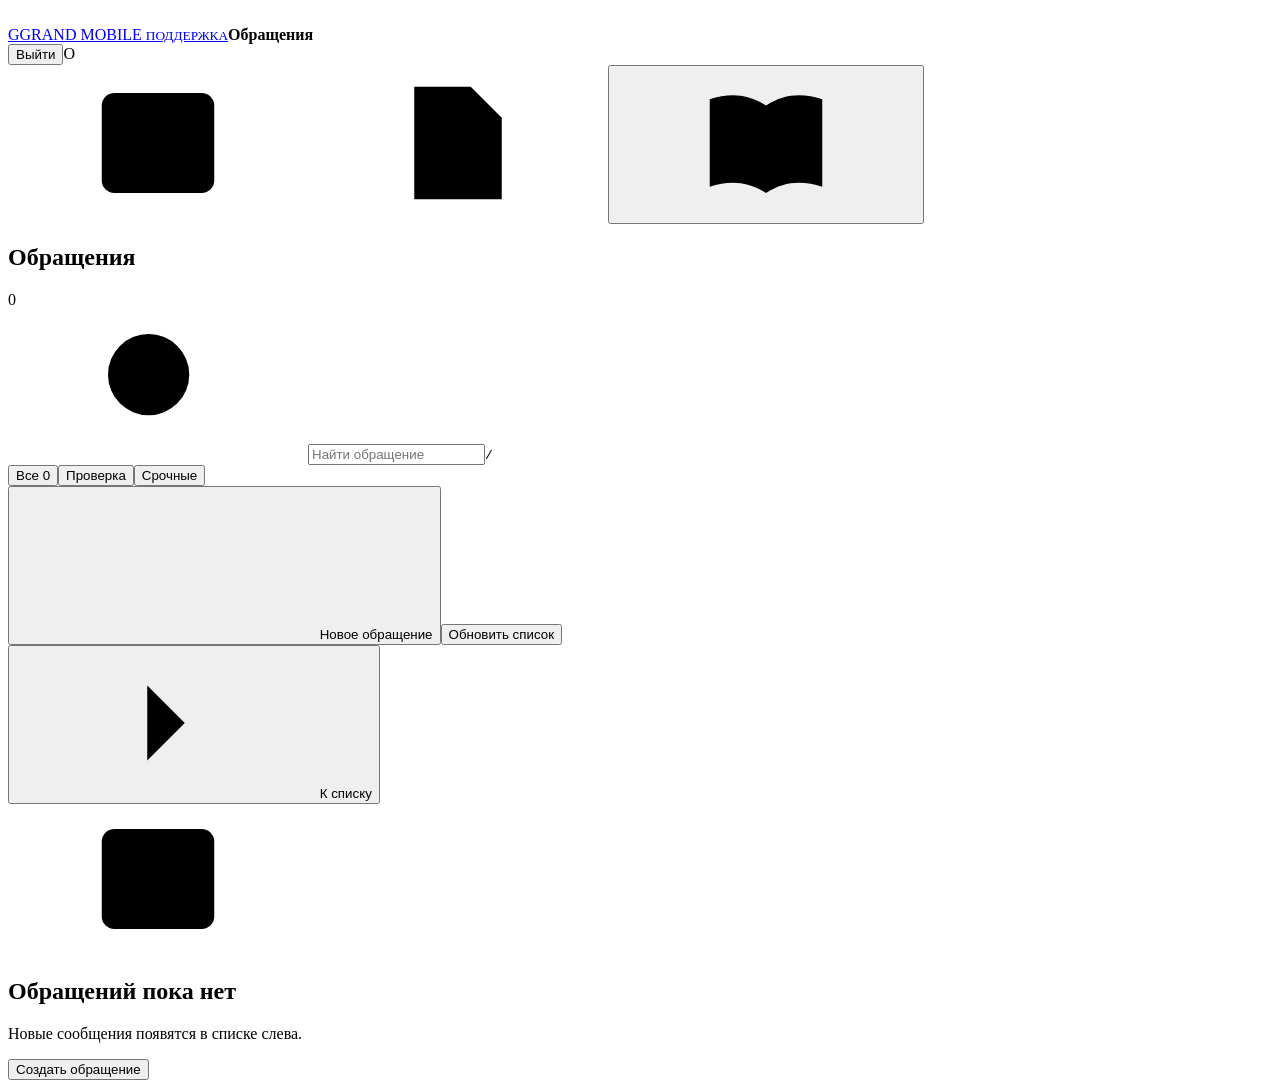
==== app/ui/admin.html @ 8ddf9dd8 "feat(ui): send button from the regulation (verify, mark resolved, audit), tests for the three bonus " ====
<!doctype html><html lang="ru"><head><meta charset="utf-8"><meta name="viewport" content="width=device-width,initial-scale=1"><meta name="theme-color" content="#f7f8fa"><title>Grand Mobile — Обращения</title><link rel="stylesheet" href="/ui/style.css"><script src="/ui/app.js" defer></script></head><body>
<svg width="0" height="0" class="svg-defs" aria-hidden="true" focusable="false" xmlns="http://www.w3.org/2000/svg">
<symbol id="i-inbox" viewBox="0 0 24 24"><rect x="3" y="4" width="18" height="16" rx="2"/><path d="M3 13h5l2 3h4l2-3h5"/></symbol>
<symbol id="i-file" viewBox="0 0 24 24"><path d="M7 3h7l5 5v13H5V3z"/><path d="M14 3v5h5M8 13h8M8 17h6"/></symbol>
<symbol id="i-book" viewBox="0 0 24 24"><path d="M12 6C9 4 6 4 3 5v14c3-1 6-1 9 1 3-2 6-2 9-1V5c-3-1-6-1-9 1zM12 6v14"/></symbol>
<symbol id="i-chart" viewBox="0 0 24 24"><path d="M4 20V4M4 20h16M8 16v-4M13 16V8M18 16V5"/></symbol>
<symbol id="i-settings" viewBox="0 0 24 24"><path d="M12 3v2m0 14v2m9-9h-2M5 12H3m15.4-6.4-1.4 1.4M7 17l-1.4 1.4m12.8 0L17 17M7 7 5.6 5.6"/><circle cx="12" cy="12" r="5"/></symbol>
<symbol id="i-search" viewBox="0 0 24 24"><circle cx="10.5" cy="10.5" r="6.5"/><path d="m16 16 5 5"/></symbol>
<symbol id="i-plus" viewBox="0 0 24 24"><path d="M12 5v14M5 12h14"/></symbol>
<symbol id="i-chevron" viewBox="0 0 24 24"><path d="m9 6 6 6-6 6"/></symbol>
<symbol id="i-send-mark" viewBox="0 0 24 24"><path d="m21 3-8.5 18-2.4-7.1L3 11.5 21 3Zm0 0L10.1 13.9"/></symbol>
<symbol id="i-check" viewBox="0 0 24 24"><path d="m5 12 5 5L20 7"/></symbol>
<symbol id="i-copy" viewBox="0 0 24 24"><rect x="8" y="8" width="12" height="12" rx="2"/><path d="M16 8V4H4v12h4"/></symbol>
<symbol id="i-flag" viewBox="0 0 24 24"><path d="M5 21V4m0 0c4-3 7 3 12 0v12c-5 3-8-3-12 0"/></symbol>
<symbol id="i-upload" viewBox="0 0 24 24"><path d="M12 16V3m-5 5 5-5 5 5M4 17v4h16v-4"/></symbol>
<symbol id="i-clock" viewBox="0 0 24 24"><circle cx="12" cy="12" r="9"/><path d="M12 7v5l4 2"/></symbol>
<symbol id="i-alert" viewBox="0 0 24 24"><path d="m12 3 10 18H2L12 3zM12 9v5M12 18h.01"/></symbol>
<symbol id="i-shield" viewBox="0 0 24 24"><path d="m12 2 8 4v6c0 5-4 8-8 10-4-2-8-5-8-10V6z"/><path d="m8 12 3 3 5-6"/></symbol>
<symbol id="i-close" viewBox="0 0 24 24"><path d="M5 5 19 19M19 5 5 19"/></symbol>
<symbol id="i-bars" viewBox="0 0 24 24"><path d="M4 6h16M4 12h16M4 18h16"/></symbol>
<symbol id="i-link" viewBox="0 0 24 24"><path d="M10 14a5 5 0 0 0 7 .5l3-3a5 5 0 0 0-7-7l-2 2M14 10a5 5 0 0 0-7-.5l-3 3a5 5 0 0 0 7 7l2-2"/></symbol>
</svg>
<header class="topbar"><a href="/admin" class="wordmark"><span class="brand-g">G</span><span class="brand-copy">GRAND MOBILE <small>ПОДДЕРЖКА</small></span></a><span class="top-divider"></span><strong class="top-section">Обращения</strong><div class="top-actions"><button id="logout" class="logout-action" type="button">Выйти</button><span class="top-avatar" aria-label="Оператор">О</span></div></header>
<div class="app-layout">
<nav class="rail" aria-label="Навигация"><a class="rail-item active" href="/admin" title="Обращения" aria-label="Обращения"><svg><use href="#i-inbox"/></svg></a><a class="rail-item" href="/" aria-label="Страница игрока" title="Страница игрока"><svg><use href="#i-file"/></svg></a><span class="rail-spacer"></span><button class="rail-item" id="rail-help" type="button" title="Справка" aria-label="Справка"><svg><use href="#i-book"/></svg></button></nav>
<aside class="queue-pane" aria-label="Очередь обращений"><div class="queue-header"><div class="queue-title-row"><h1>Обращения</h1><span class="count" id="count">0</span></div></div><div class="queue-controls"><label class="searchbox"><svg><use href="#i-search"/></svg><input id="search" type="search" placeholder="Найти обращение" aria-label="Найти обращение" autocomplete="off"><kbd>/</kbd></label><div class="filter-tabs" role="group" aria-label="Фильтры"><button class="filter active" data-filter="all" type="button">Все <span id="all-count">0</span></button><button class="filter" data-filter="human" type="button">Проверка</button><button class="filter" data-filter="p0" type="button">Срочные</button></div></div><div class="ticket-list" id="queue" aria-live="polite"></div><button id="load-more" class="load-more" type="button" hidden>Показать ещё</button><div class="queue-footer"><button id="open-new" class="btn btn-primary btn-full" type="button"><svg><use href="#i-plus"/></svg> Новое обращение</button><button id="refresh" class="text-link" type="button">Обновить список</button><button id="load-demo" class="text-link" type="button" hidden>Демо</button></div></aside>
<main class="case-pane" id="case-pane"><button class="mobile-back" id="mobile-back" type="button"><svg><use href="#i-chevron"/></svg> К списку</button><section id="empty" class="empty-state"><span class="empty-icon"><svg><use href="#i-inbox"/></svg></span><h2>Обращений пока нет</h2><p>Новые сообщения появятся в списке слева.</p><button id="empty-demo" type="button" class="btn btn-outline">Создать обращение</button></section>
<article id="ticket" hidden><div class="case-header"><div><div class="breadcrumb">Обращение <span id="ticket-id">—</span></div><h2 id="case-title">Обращение игрока</h2><p class="case-subtitle" id="case-subtitle"></p></div><span id="priority" class="priority-badge">P2</span></div>
<div class="case-tabs" role="tablist" aria-label="Разделы обращения"><button id="tab-summary" class="case-tab active" data-tab="summary" role="tab" aria-selected="true" type="button">Обращение</button><button id="tab-reply" class="case-tab" data-tab="reply" role="tab" aria-selected="false" type="button">Ответ и статус</button><button id="tab-details" class="case-tab" data-tab="details" role="tab" aria-selected="false" type="button">Материалы <span id="attachment-tab-count"></span></button><button id="tab-history" class="case-tab" data-tab="history" role="tab" aria-selected="false" type="button">История</button></div>
<div id="panel-summary" class="tab-panel" role="tabpanel" aria-labelledby="tab-summary"><div class="metadata-strip"><div><span>Категория</span><strong id="category">—</strong></div><div><span>Сервер</span><strong id="meta-server">—</strong></div><div><span>Язык</span><strong id="meta-lang">—</strong></div><div><span>Вложения</span><strong id="meta-attachments">—</strong></div></div><section class="content-section"><div class="section-heading"><h3>Сообщение игрока</h3></div><div id="original" class="original-text"></div><div id="reported-line" class="reported-line" hidden></div></section><section class="content-section" id="facts-section"><div class="section-heading"><h3>Выделенные факты</h3><span class="section-hint" id="claims-count"></span></div><ul id="claims" class="fact-list"></ul></section><div class="next-actions"><button class="btn btn-primary" id="to-reply" type="button">Подготовить ответ <svg><use href="#i-chevron"/></svg></button><button class="btn btn-outline" id="to-details" type="button">Материалы</button></div></div>
<div id="panel-details" class="tab-panel" role="tabpanel" aria-labelledby="tab-details" hidden><section class="content-section"><div class="section-heading"><h3>Связанные правила</h3></div><div id="citations" class="citation-list"></div></section><section id="attachment-section" class="content-section" hidden><div class="section-heading"><h3>Вложения</h3></div><div id="attachment-list" class="attachment-list"></div></section><section class="content-section compact" id="reasons-section"><div class="section-heading"><h3>Основания классификации</h3></div><ul id="reasons" class="reasons-list"></ul></section></div>
<section id="panel-reply" class="tab-panel" role="tabpanel" aria-labelledby="tab-reply" hidden><div id="decision-empty" class="decision-blank">Выберите обращение.</div><div id="decision-content" hidden><div class="reply-intro"><div class="review-state"><span class="state-icon"><svg><use href="#i-shield"/></svg></span><div><strong id="human-state">—</strong><small id="human-details"></small></div></div><div class="reply-context"><span id="decision-category"></span><span id="decision-priority"></span></div></div><div class="reply-layout"><div class="reply-editor"><div class="draft-header"><label for="draft">Черновик ответа</label><button type="button" class="text-link" id="restore">Восстановить исходный</button></div><textarea id="draft" rows="12" placeholder="Текст ответа"></textarea><div class="draft-foot"><span id="draft-state">Нужна проверка</span><span id="draft-length">0 символов</span></div><div class="decision-buttons"><button id="check" class="btn btn-primary" type="button"><svg><use href="#i-check"/></svg> Проверить ответ</button><button id="send" class="btn btn-primary" type="button"><svg><use href="#i-send-mark"/></svg> Отправить</button><button id="copy" class="btn btn-outline" type="button" disabled><svg><use href="#i-copy"/></svg> Скопировать</button><button id="save" class="btn btn-outline" type="button">Сохранить</button></div></div><div class="status-card"><h3>Статус обращения</h3><div class="status-workflow"><label for="ticket-status">Статус</label><select id="ticket-status"><option value="new">Новое</option><option value="in_review">В работе</option><option value="needs_info">Нужны сведения</option><option value="escalated">На проверке</option><option value="resolved">Решено</option><option value="closed">Закрыто</option></select><label for="status-note">Комментарий <span class="muted">(необязательно)</span></label><input id="status-note" maxlength="1000" placeholder="Комментарий оператору"><button id="apply-status" type="button" class="btn btn-outline btn-full">Сохранить статус</button><button id="escalate" class="btn btn-subtle btn-full" type="button"><svg><use href="#i-flag"/></svg> Передать на проверку</button></div></div></div></div></section>
<div id="panel-history" class="tab-panel" role="tabpanel" aria-labelledby="tab-history" hidden><h3>История действий</h3><details id="audit-details" class="audit-details" open><summary>События</summary><div id="audit-events" class="audit-events">Нет записей</div></details></div>
</article></main></div>
<div id="toast-region" class="toast-region" role="region" aria-label="Уведомления" aria-live="polite"></div>
<div id="dialog-backdrop" class="dialog-backdrop" hidden><section class="ticket-dialog" role="dialog" aria-modal="true" aria-labelledby="dialog-heading"><div class="dialog-heading"><h2 id="dialog-heading">Новое обращение</h2><button id="close-new" type="button" class="icon-btn" aria-label="Закрыть"><svg><use href="#i-close"/></svg></button></div><form id="ticket-form"><div class="fields"><label>Тип обращения<select id="kind"><option value="report">Вопрос или помощь</option><option value="complaint">Жалоба</option></select></label><label>Сервер<input id="region" maxlength="100" placeholder="Например, 01"></label><label>Игрок, на которого жалуются<input id="nickname" maxlength="100" placeholder="Если применимо"></label><label class="field-wide">Пункты правил (если указаны)<input id="rule-refs" maxlength="200" placeholder="Например, 2.1"></label></div><label>Текст обращения<textarea id="message" required maxlength="20000" rows="5" placeholder="Вставьте сообщение игрока"></textarea></label><div class="dialog-actions"><button id="cancel-new" type="button" class="btn btn-outline">Отмена</button><button id="analyze" type="submit" class="btn btn-primary">Создать обращение</button></div></form></section></div>
</body></html>
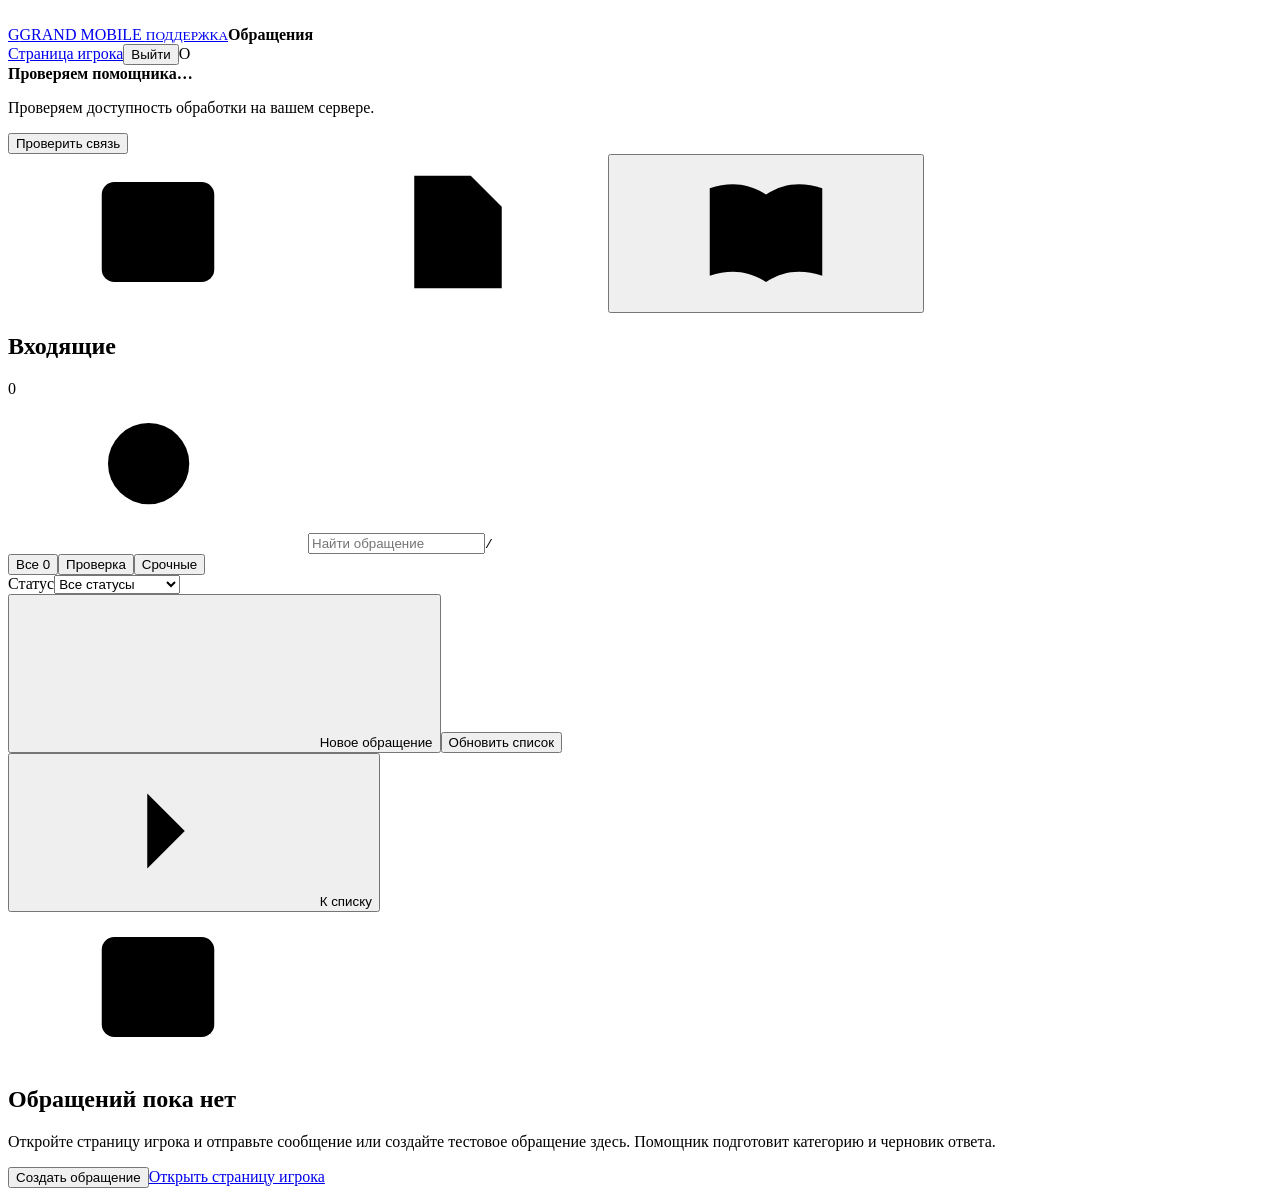
==== commit c07b4d11: "feat: redesign support workspace and clarify assistant workflow" ====
--- a/app/ui/admin.html
+++ b/app/ui/admin.html
@@ -1,4 +1,4 @@
-<!doctype html><html lang="ru"><head><meta charset="utf-8"><meta name="viewport" content="width=device-width,initial-scale=1"><meta name="theme-color" content="#f7f8fa"><title>Grand Mobile — Обращения</title><link rel="stylesheet" href="/ui/style.css"><script src="/ui/app.js" defer></script></head><body>
+<!doctype html><html lang="ru"><head><meta charset="utf-8"><meta name="viewport" content="width=device-width,initial-scale=1"><meta name="theme-color" content="#f7f8fa"><title>Grand Mobile — Обращения</title><link rel="stylesheet" href="/ui/style.css"><script src="/ui/app.js" defer></script><link rel="stylesheet" href="/ui/workspace.css"><script src="/ui/service-status.js" defer></script></head><body>
 <svg width="0" height="0" class="svg-defs" aria-hidden="true" focusable="false" xmlns="http://www.w3.org/2000/svg">
 <symbol id="i-inbox" viewBox="0 0 24 24"><rect x="3" y="4" width="18" height="16" rx="2"/><path d="M3 13h5l2 3h4l2-3h5"/></symbol>
 <symbol id="i-file" viewBox="0 0 24 24"><path d="M7 3h7l5 5v13H5V3z"/><path d="M14 3v5h5M8 13h8M8 17h6"/></symbol>
@@ -20,18 +20,18 @@
 <symbol id="i-bars" viewBox="0 0 24 24"><path d="M4 6h16M4 12h16M4 18h16"/></symbol>
 <symbol id="i-link" viewBox="0 0 24 24"><path d="M10 14a5 5 0 0 0 7 .5l3-3a5 5 0 0 0-7-7l-2 2M14 10a5 5 0 0 0-7-.5l-3 3a5 5 0 0 0 7 7l2-2"/></symbol>
 </svg>
-<header class="topbar"><a href="/admin" class="wordmark"><span class="brand-g">G</span><span class="brand-copy">GRAND MOBILE <small>ПОДДЕРЖКА</small></span></a><span class="top-divider"></span><strong class="top-section">Обращения</strong><div class="top-actions"><button id="logout" class="logout-action" type="button">Выйти</button><span class="top-avatar" aria-label="Оператор">О</span></div></header>
-<div class="app-layout">
+<header class="topbar"><a href="/admin" class="wordmark"><span class="brand-g">G</span><span class="brand-copy">GRAND MOBILE <small>ПОДДЕРЖКА</small></span></a><span class="top-divider"></span><strong class="top-section">Обращения</strong><div class="top-actions"><a class="role-switch" href="/">Страница игрока</a><button id="logout" class="logout-action" type="button">Выйти</button><span class="top-avatar" aria-label="Оператор">О</span></div></header>
+<section id="assistant-status" class="assistant-status" data-state="loading" aria-live="polite"><span class="status-dot" aria-hidden="true"></span><div><strong id="assistant-status-title">Проверяем помощника…</strong><p id="assistant-status-detail">Проверяем доступность обработки на вашем сервере.</p></div><button id="assistant-status-refresh" type="button">Проверить связь</button></section><div class="app-layout">
 <nav class="rail" aria-label="Навигация"><a class="rail-item active" href="/admin" title="Обращения" aria-label="Обращения"><svg><use href="#i-inbox"/></svg></a><a class="rail-item" href="/" aria-label="Страница игрока" title="Страница игрока"><svg><use href="#i-file"/></svg></a><span class="rail-spacer"></span><button class="rail-item" id="rail-help" type="button" title="Справка" aria-label="Справка"><svg><use href="#i-book"/></svg></button></nav>
-<aside class="queue-pane" aria-label="Очередь обращений"><div class="queue-header"><div class="queue-title-row"><h1>Обращения</h1><span class="count" id="count">0</span></div></div><div class="queue-controls"><label class="searchbox"><svg><use href="#i-search"/></svg><input id="search" type="search" placeholder="Найти обращение" aria-label="Найти обращение" autocomplete="off"><kbd>/</kbd></label><div class="filter-tabs" role="group" aria-label="Фильтры"><button class="filter active" data-filter="all" type="button">Все <span id="all-count">0</span></button><button class="filter" data-filter="human" type="button">Проверка</button><button class="filter" data-filter="p0" type="button">Срочные</button></div></div><div class="ticket-list" id="queue" aria-live="polite"></div><button id="load-more" class="load-more" type="button" hidden>Показать ещё</button><div class="queue-footer"><button id="open-new" class="btn btn-primary btn-full" type="button"><svg><use href="#i-plus"/></svg> Новое обращение</button><button id="refresh" class="text-link" type="button">Обновить список</button><button id="load-demo" class="text-link" type="button" hidden>Демо</button></div></aside>
-<main class="case-pane" id="case-pane"><button class="mobile-back" id="mobile-back" type="button"><svg><use href="#i-chevron"/></svg> К списку</button><section id="empty" class="empty-state"><span class="empty-icon"><svg><use href="#i-inbox"/></svg></span><h2>Обращений пока нет</h2><p>Новые сообщения появятся в списке слева.</p><button id="empty-demo" type="button" class="btn btn-outline">Создать обращение</button></section>
+<aside class="queue-pane" aria-label="Очередь обращений"><div class="queue-header"><div class="queue-title-row"><h1>Входящие</h1><span class="count" id="count">0</span></div></div><div class="queue-controls"><label class="searchbox"><svg><use href="#i-search"/></svg><input id="search" type="search" placeholder="Найти обращение" aria-label="Найти обращение" autocomplete="off"><kbd>/</kbd></label><div class="filter-tabs" role="group" aria-label="Фильтры"><button class="filter active" data-filter="all" type="button">Все <span id="all-count">0</span></button><button class="filter" data-filter="human" type="button">Проверка</button><button class="filter" data-filter="p0" type="button">Срочные</button></div></div><label class="queue-status-label">Статус<select id="queue-status"><option value="">Все статусы</option><option value="new">Новые</option><option value="in_review">В работе</option><option value="needs_info">Нужны сведения</option><option value="escalated">На проверке</option><option value="resolved">Решённые</option><option value="closed">Закрытые</option></select></label><div class="ticket-list" id="queue" aria-live="polite"></div><button id="load-more" class="load-more" type="button" hidden>Показать ещё</button><div class="queue-footer"><button id="open-new" class="btn btn-primary btn-full" type="button"><svg><use href="#i-plus"/></svg> Новое обращение</button><button id="refresh" class="text-link" type="button">Обновить список</button><button id="load-demo" class="text-link" type="button" hidden>Демо</button></div></aside>
+<main class="case-pane" id="case-pane"><button class="mobile-back" id="mobile-back" type="button"><svg><use href="#i-chevron"/></svg> К списку</button><section id="empty" class="empty-state"><span class="empty-icon"><svg><use href="#i-inbox"/></svg></span><h2>Обращений пока нет</h2><p>Откройте страницу игрока и отправьте сообщение или создайте тестовое обращение здесь. Помощник подготовит категорию и черновик ответа.</p><button id="empty-demo" type="button" class="btn btn-outline">Создать обращение</button><a class="text-link" href="/">Открыть страницу игрока</a></section>
 <article id="ticket" hidden><div class="case-header"><div><div class="breadcrumb">Обращение <span id="ticket-id">—</span></div><h2 id="case-title">Обращение игрока</h2><p class="case-subtitle" id="case-subtitle"></p></div><span id="priority" class="priority-badge">P2</span></div>
-<div class="case-tabs" role="tablist" aria-label="Разделы обращения"><button id="tab-summary" class="case-tab active" data-tab="summary" role="tab" aria-selected="true" type="button">Обращение</button><button id="tab-reply" class="case-tab" data-tab="reply" role="tab" aria-selected="false" type="button">Ответ и статус</button><button id="tab-details" class="case-tab" data-tab="details" role="tab" aria-selected="false" type="button">Материалы <span id="attachment-tab-count"></span></button><button id="tab-history" class="case-tab" data-tab="history" role="tab" aria-selected="false" type="button">История</button></div>
-<div id="panel-summary" class="tab-panel" role="tabpanel" aria-labelledby="tab-summary"><div class="metadata-strip"><div><span>Категория</span><strong id="category">—</strong></div><div><span>Сервер</span><strong id="meta-server">—</strong></div><div><span>Язык</span><strong id="meta-lang">—</strong></div><div><span>Вложения</span><strong id="meta-attachments">—</strong></div></div><section class="content-section"><div class="section-heading"><h3>Сообщение игрока</h3></div><div id="original" class="original-text"></div><div id="reported-line" class="reported-line" hidden></div></section><section class="content-section" id="facts-section"><div class="section-heading"><h3>Выделенные факты</h3><span class="section-hint" id="claims-count"></span></div><ul id="claims" class="fact-list"></ul></section><div class="next-actions"><button class="btn btn-primary" id="to-reply" type="button">Подготовить ответ <svg><use href="#i-chevron"/></svg></button><button class="btn btn-outline" id="to-details" type="button">Материалы</button></div></div>
-<div id="panel-details" class="tab-panel" role="tabpanel" aria-labelledby="tab-details" hidden><section class="content-section"><div class="section-heading"><h3>Связанные правила</h3></div><div id="citations" class="citation-list"></div></section><section id="attachment-section" class="content-section" hidden><div class="section-heading"><h3>Вложения</h3></div><div id="attachment-list" class="attachment-list"></div></section><section class="content-section compact" id="reasons-section"><div class="section-heading"><h3>Основания классификации</h3></div><ul id="reasons" class="reasons-list"></ul></section></div>
-<section id="panel-reply" class="tab-panel" role="tabpanel" aria-labelledby="tab-reply" hidden><div id="decision-empty" class="decision-blank">Выберите обращение.</div><div id="decision-content" hidden><div class="reply-intro"><div class="review-state"><span class="state-icon"><svg><use href="#i-shield"/></svg></span><div><strong id="human-state">—</strong><small id="human-details"></small></div></div><div class="reply-context"><span id="decision-category"></span><span id="decision-priority"></span></div></div><div class="reply-layout"><div class="reply-editor"><div class="draft-header"><label for="draft">Черновик ответа</label><button type="button" class="text-link" id="restore">Восстановить исходный</button></div><textarea id="draft" rows="12" placeholder="Текст ответа"></textarea><div class="draft-foot"><span id="draft-state">Нужна проверка</span><span id="draft-length">0 символов</span></div><div class="decision-buttons"><button id="check" class="btn btn-primary" type="button"><svg><use href="#i-check"/></svg> Проверить ответ</button><button id="send" class="btn btn-primary" type="button"><svg><use href="#i-send-mark"/></svg> Отправить</button><button id="copy" class="btn btn-outline" type="button" disabled><svg><use href="#i-copy"/></svg> Скопировать</button><button id="save" class="btn btn-outline" type="button">Сохранить</button></div></div><div class="status-card"><h3>Статус обращения</h3><div class="status-workflow"><label for="ticket-status">Статус</label><select id="ticket-status"><option value="new">Новое</option><option value="in_review">В работе</option><option value="needs_info">Нужны сведения</option><option value="escalated">На проверке</option><option value="resolved">Решено</option><option value="closed">Закрыто</option></select><label for="status-note">Комментарий <span class="muted">(необязательно)</span></label><input id="status-note" maxlength="1000" placeholder="Комментарий оператору"><button id="apply-status" type="button" class="btn btn-outline btn-full">Сохранить статус</button><button id="escalate" class="btn btn-subtle btn-full" type="button"><svg><use href="#i-flag"/></svg> Передать на проверку</button></div></div></div></div></section>
+<div id="analysis-summary" class="analysis-summary" aria-live="polite"></div><div class="case-tabs" role="tablist" aria-label="Разделы обращения"><button id="tab-summary" class="case-tab active" data-tab="summary" role="tab" aria-selected="true" type="button">Обращение</button><button id="tab-reply" class="case-tab" data-tab="reply" role="tab" aria-selected="false" type="button">Ответ и решение</button><button id="tab-details" class="case-tab" data-tab="details" role="tab" aria-selected="false" type="button">Материалы <span id="attachment-tab-count"></span></button><button id="tab-history" class="case-tab" data-tab="history" role="tab" aria-selected="false" type="button">История</button></div>
+<div class="case-workspace"><div id="panel-summary" class="tab-panel" role="tabpanel" aria-labelledby="tab-summary"><div class="metadata-strip"><div><span>Категория</span><strong id="category">—</strong></div><div><span>Сервер</span><strong id="meta-server">—</strong></div><div><span>Язык</span><strong id="meta-lang">—</strong></div><div><span>Вложения</span><strong id="meta-attachments">—</strong></div></div><section class="content-section"><div class="section-heading"><h3>Сообщение игрока</h3></div><div id="original" class="original-text"></div><div id="reported-line" class="reported-line" hidden></div></section><section class="content-section" id="facts-section"><div class="section-heading"><h3>Что сообщил игрок</h3><span class="section-hint" id="claims-count"></span></div><ul id="claims" class="fact-list"></ul></section><div class="next-actions"><button class="btn btn-primary" id="to-reply" type="button">Подготовить ответ <svg><use href="#i-chevron"/></svg></button><button class="btn btn-outline" id="to-details" type="button">Материалы</button></div></div>
+<section id="panel-reply" class="tab-panel" role="tabpanel" aria-labelledby="tab-reply" hidden><div id="decision-empty" class="decision-blank">Выберите обращение.</div><div id="decision-content" hidden><div class="reply-intro"><div class="review-state"><span class="state-icon"><svg><use href="#i-shield"/></svg></span><div><strong id="human-state">—</strong><small id="human-details"></small></div></div><div class="reply-context"><span id="decision-category"></span><span id="decision-priority"></span></div></div><div class="reply-layout"><div class="reply-editor"><div class="draft-header"><label for="draft">Черновик ответа</label><button type="button" class="text-link" id="restore">Восстановить исходный</button></div><p class="delivery-note">Помощник подготовил шаблон. Правки можно сохранить для ручного разбора; автоматическая проверка допускает утверждённый текст.</p><textarea id="draft" rows="12" placeholder="Текст ответа"></textarea><div class="draft-foot"><span id="draft-state">Нужна проверка</span><span id="draft-length">0 символов</span></div><p class="delivery-note">Ответ не отправляется в игру автоматически. Проверьте и скопируйте его, затем отправьте игроку в рабочем канале.</p><div class="decision-buttons"><button id="check" class="btn btn-primary" type="button"><svg><use href="#i-check"/></svg> Проверить ответ</button><button id="send" class="btn btn-primary" type="button"><svg><use href="#i-send-mark"/></svg> Отправить вручную</button><button id="copy" class="btn btn-outline" type="button" disabled><svg><use href="#i-copy"/></svg> Скопировать</button><button id="save" class="btn btn-outline" type="button">Сохранить правку</button></div></div><div class="status-card"><h3>Статус обращения</h3><div class="status-workflow"><label for="ticket-status">Статус</label><select id="ticket-status"><option value="new">Новое</option><option value="in_review">В работе</option><option value="needs_info">Нужны сведения</option><option value="escalated">На проверке</option><option value="resolved">Решено</option><option value="closed">Закрыто</option></select><label for="status-note">Комментарий <span class="muted">(необязательно)</span></label><input id="status-note" maxlength="1000" placeholder="Комментарий оператору"><button id="apply-status" type="button" class="btn btn-outline btn-full">Сохранить статус</button><button id="escalate" class="btn btn-subtle btn-full" type="button"><svg><use href="#i-flag"/></svg> Передать на проверку</button></div></div></div></div></section>
+</div><div id="panel-details" class="tab-panel" role="tabpanel" aria-labelledby="tab-details" hidden><section class="content-section"><div class="section-heading"><h3>Связанные правила</h3></div><div id="citations" class="citation-list"></div></section><section id="attachment-section" class="content-section" hidden><div class="section-heading"><h3>Вложения</h3></div><div id="attachment-list" class="attachment-list"></div></section><section class="content-section compact" id="reasons-section"><div class="section-heading"><h3>Основания классификации</h3></div><ul id="reasons" class="reasons-list"></ul></section></div>
 <div id="panel-history" class="tab-panel" role="tabpanel" aria-labelledby="tab-history" hidden><h3>История действий</h3><details id="audit-details" class="audit-details" open><summary>События</summary><div id="audit-events" class="audit-events">Нет записей</div></details></div>
 </article></main></div>
 <div id="toast-region" class="toast-region" role="region" aria-label="Уведомления" aria-live="polite"></div>
-<div id="dialog-backdrop" class="dialog-backdrop" hidden><section class="ticket-dialog" role="dialog" aria-modal="true" aria-labelledby="dialog-heading"><div class="dialog-heading"><h2 id="dialog-heading">Новое обращение</h2><button id="close-new" type="button" class="icon-btn" aria-label="Закрыть"><svg><use href="#i-close"/></svg></button></div><form id="ticket-form"><div class="fields"><label>Тип обращения<select id="kind"><option value="report">Вопрос или помощь</option><option value="complaint">Жалоба</option></select></label><label>Сервер<input id="region" maxlength="100" placeholder="Например, 01"></label><label>Игрок, на которого жалуются<input id="nickname" maxlength="100" placeholder="Если применимо"></label><label class="field-wide">Пункты правил (если указаны)<input id="rule-refs" maxlength="200" placeholder="Например, 2.1"></label></div><label>Текст обращения<textarea id="message" required maxlength="20000" rows="5" placeholder="Вставьте сообщение игрока"></textarea></label><div class="dialog-actions"><button id="cancel-new" type="button" class="btn btn-outline">Отмена</button><button id="analyze" type="submit" class="btn btn-primary">Создать обращение</button></div></form></section></div>
+<div id="dialog-backdrop" class="dialog-backdrop" hidden><section class="ticket-dialog" role="dialog" aria-modal="true" aria-labelledby="dialog-heading"><div class="dialog-heading"><h2 id="dialog-heading">Добавить обращение</h2><button id="close-new" type="button" class="icon-btn" aria-label="Закрыть"><svg><use href="#i-close"/></svg></button></div><p class="dialog-guide">Вставьте сообщение игрока. Категорию, приоритет и ответ подготовит помощник.</p><button id="fill-example" type="button" class="text-link">Заполнить тестовым примером</button><form id="ticket-form"><div class="fields"><label>Тип обращения<select id="kind"><option value="report">Вопрос или помощь</option><option value="complaint">Жалоба</option></select></label><label>Сервер<input id="region" maxlength="100" placeholder="Например, 01"></label><label>Игрок, на которого жалуются<input id="nickname" maxlength="100" placeholder="Если применимо"></label><label class="field-wide">Пункты правил (если указаны)<input id="rule-refs" maxlength="200" placeholder="Например, 2.1"></label></div><label>Текст обращения<textarea id="message" required maxlength="20000" rows="5" placeholder="Вставьте сообщение игрока"></textarea></label><div class="dialog-actions"><button id="cancel-new" type="button" class="btn btn-outline">Отмена</button><button id="analyze" type="submit" class="btn btn-primary">Создать обращение</button></div></form></section></div>
 </body></html>
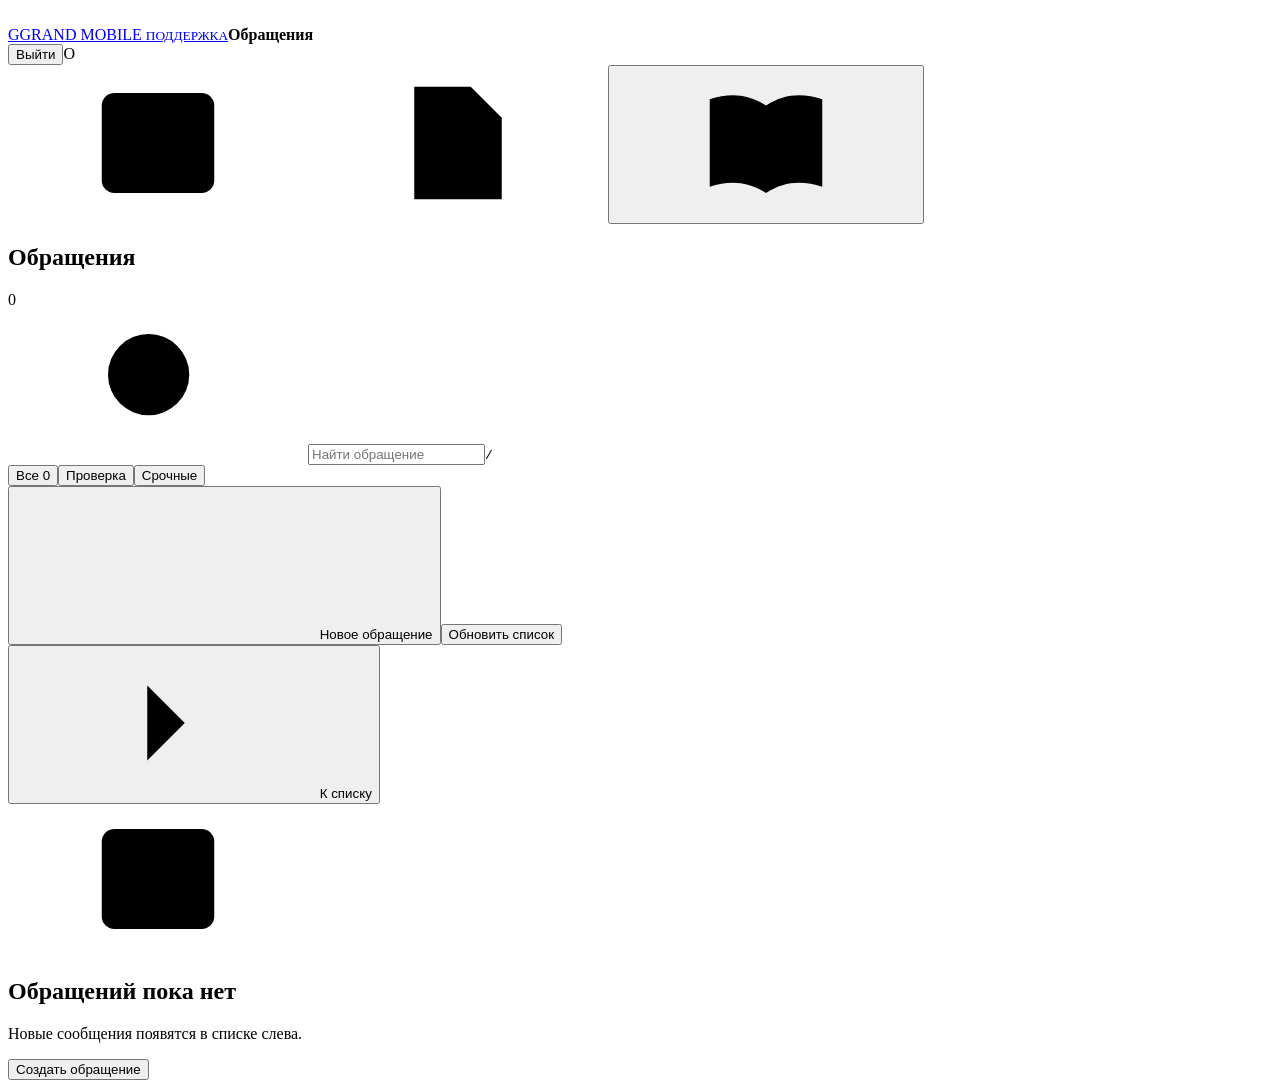
==== commit c427bbc7: "Revert "feat: redesign support workspace and clarify assistant workflow" This reverts commit c07b4d1" ====
--- a/app/ui/admin.html
+++ b/app/ui/admin.html
@@ -1,4 +1,4 @@
-<!doctype html><html lang="ru"><head><meta charset="utf-8"><meta name="viewport" content="width=device-width,initial-scale=1"><meta name="theme-color" content="#f7f8fa"><title>Grand Mobile — Обращения</title><link rel="stylesheet" href="/ui/style.css"><script src="/ui/app.js" defer></script><link rel="stylesheet" href="/ui/workspace.css"><script src="/ui/service-status.js" defer></script></head><body>
+<!doctype html><html lang="ru"><head><meta charset="utf-8"><meta name="viewport" content="width=device-width,initial-scale=1"><meta name="theme-color" content="#f7f8fa"><title>Grand Mobile — Обращения</title><link rel="stylesheet" href="/ui/style.css"><script src="/ui/app.js" defer></script></head><body>
 <svg width="0" height="0" class="svg-defs" aria-hidden="true" focusable="false" xmlns="http://www.w3.org/2000/svg">
 <symbol id="i-inbox" viewBox="0 0 24 24"><rect x="3" y="4" width="18" height="16" rx="2"/><path d="M3 13h5l2 3h4l2-3h5"/></symbol>
 <symbol id="i-file" viewBox="0 0 24 24"><path d="M7 3h7l5 5v13H5V3z"/><path d="M14 3v5h5M8 13h8M8 17h6"/></symbol>
@@ -20,18 +20,18 @@
 <symbol id="i-bars" viewBox="0 0 24 24"><path d="M4 6h16M4 12h16M4 18h16"/></symbol>
 <symbol id="i-link" viewBox="0 0 24 24"><path d="M10 14a5 5 0 0 0 7 .5l3-3a5 5 0 0 0-7-7l-2 2M14 10a5 5 0 0 0-7-.5l-3 3a5 5 0 0 0 7 7l2-2"/></symbol>
 </svg>
-<header class="topbar"><a href="/admin" class="wordmark"><span class="brand-g">G</span><span class="brand-copy">GRAND MOBILE <small>ПОДДЕРЖКА</small></span></a><span class="top-divider"></span><strong class="top-section">Обращения</strong><div class="top-actions"><a class="role-switch" href="/">Страница игрока</a><button id="logout" class="logout-action" type="button">Выйти</button><span class="top-avatar" aria-label="Оператор">О</span></div></header>
-<section id="assistant-status" class="assistant-status" data-state="loading" aria-live="polite"><span class="status-dot" aria-hidden="true"></span><div><strong id="assistant-status-title">Проверяем помощника…</strong><p id="assistant-status-detail">Проверяем доступность обработки на вашем сервере.</p></div><button id="assistant-status-refresh" type="button">Проверить связь</button></section><div class="app-layout">
+<header class="topbar"><a href="/admin" class="wordmark"><span class="brand-g">G</span><span class="brand-copy">GRAND MOBILE <small>ПОДДЕРЖКА</small></span></a><span class="top-divider"></span><strong class="top-section">Обращения</strong><div class="top-actions"><button id="logout" class="logout-action" type="button">Выйти</button><span class="top-avatar" aria-label="Оператор">О</span></div></header>
+<div class="app-layout">
 <nav class="rail" aria-label="Навигация"><a class="rail-item active" href="/admin" title="Обращения" aria-label="Обращения"><svg><use href="#i-inbox"/></svg></a><a class="rail-item" href="/" aria-label="Страница игрока" title="Страница игрока"><svg><use href="#i-file"/></svg></a><span class="rail-spacer"></span><button class="rail-item" id="rail-help" type="button" title="Справка" aria-label="Справка"><svg><use href="#i-book"/></svg></button></nav>
-<aside class="queue-pane" aria-label="Очередь обращений"><div class="queue-header"><div class="queue-title-row"><h1>Входящие</h1><span class="count" id="count">0</span></div></div><div class="queue-controls"><label class="searchbox"><svg><use href="#i-search"/></svg><input id="search" type="search" placeholder="Найти обращение" aria-label="Найти обращение" autocomplete="off"><kbd>/</kbd></label><div class="filter-tabs" role="group" aria-label="Фильтры"><button class="filter active" data-filter="all" type="button">Все <span id="all-count">0</span></button><button class="filter" data-filter="human" type="button">Проверка</button><button class="filter" data-filter="p0" type="button">Срочные</button></div></div><label class="queue-status-label">Статус<select id="queue-status"><option value="">Все статусы</option><option value="new">Новые</option><option value="in_review">В работе</option><option value="needs_info">Нужны сведения</option><option value="escalated">На проверке</option><option value="resolved">Решённые</option><option value="closed">Закрытые</option></select></label><div class="ticket-list" id="queue" aria-live="polite"></div><button id="load-more" class="load-more" type="button" hidden>Показать ещё</button><div class="queue-footer"><button id="open-new" class="btn btn-primary btn-full" type="button"><svg><use href="#i-plus"/></svg> Новое обращение</button><button id="refresh" class="text-link" type="button">Обновить список</button><button id="load-demo" class="text-link" type="button" hidden>Демо</button></div></aside>
-<main class="case-pane" id="case-pane"><button class="mobile-back" id="mobile-back" type="button"><svg><use href="#i-chevron"/></svg> К списку</button><section id="empty" class="empty-state"><span class="empty-icon"><svg><use href="#i-inbox"/></svg></span><h2>Обращений пока нет</h2><p>Откройте страницу игрока и отправьте сообщение или создайте тестовое обращение здесь. Помощник подготовит категорию и черновик ответа.</p><button id="empty-demo" type="button" class="btn btn-outline">Создать обращение</button><a class="text-link" href="/">Открыть страницу игрока</a></section>
+<aside class="queue-pane" aria-label="Очередь обращений"><div class="queue-header"><div class="queue-title-row"><h1>Обращения</h1><span class="count" id="count">0</span></div></div><div class="queue-controls"><label class="searchbox"><svg><use href="#i-search"/></svg><input id="search" type="search" placeholder="Найти обращение" aria-label="Найти обращение" autocomplete="off"><kbd>/</kbd></label><div class="filter-tabs" role="group" aria-label="Фильтры"><button class="filter active" data-filter="all" type="button">Все <span id="all-count">0</span></button><button class="filter" data-filter="human" type="button">Проверка</button><button class="filter" data-filter="p0" type="button">Срочные</button></div></div><div class="ticket-list" id="queue" aria-live="polite"></div><button id="load-more" class="load-more" type="button" hidden>Показать ещё</button><div class="queue-footer"><button id="open-new" class="btn btn-primary btn-full" type="button"><svg><use href="#i-plus"/></svg> Новое обращение</button><button id="refresh" class="text-link" type="button">Обновить список</button><button id="load-demo" class="text-link" type="button" hidden>Демо</button></div></aside>
+<main class="case-pane" id="case-pane"><button class="mobile-back" id="mobile-back" type="button"><svg><use href="#i-chevron"/></svg> К списку</button><section id="empty" class="empty-state"><span class="empty-icon"><svg><use href="#i-inbox"/></svg></span><h2>Обращений пока нет</h2><p>Новые сообщения появятся в списке слева.</p><button id="empty-demo" type="button" class="btn btn-outline">Создать обращение</button></section>
 <article id="ticket" hidden><div class="case-header"><div><div class="breadcrumb">Обращение <span id="ticket-id">—</span></div><h2 id="case-title">Обращение игрока</h2><p class="case-subtitle" id="case-subtitle"></p></div><span id="priority" class="priority-badge">P2</span></div>
-<div id="analysis-summary" class="analysis-summary" aria-live="polite"></div><div class="case-tabs" role="tablist" aria-label="Разделы обращения"><button id="tab-summary" class="case-tab active" data-tab="summary" role="tab" aria-selected="true" type="button">Обращение</button><button id="tab-reply" class="case-tab" data-tab="reply" role="tab" aria-selected="false" type="button">Ответ и решение</button><button id="tab-details" class="case-tab" data-tab="details" role="tab" aria-selected="false" type="button">Материалы <span id="attachment-tab-count"></span></button><button id="tab-history" class="case-tab" data-tab="history" role="tab" aria-selected="false" type="button">История</button></div>
-<div class="case-workspace"><div id="panel-summary" class="tab-panel" role="tabpanel" aria-labelledby="tab-summary"><div class="metadata-strip"><div><span>Категория</span><strong id="category">—</strong></div><div><span>Сервер</span><strong id="meta-server">—</strong></div><div><span>Язык</span><strong id="meta-lang">—</strong></div><div><span>Вложения</span><strong id="meta-attachments">—</strong></div></div><section class="content-section"><div class="section-heading"><h3>Сообщение игрока</h3></div><div id="original" class="original-text"></div><div id="reported-line" class="reported-line" hidden></div></section><section class="content-section" id="facts-section"><div class="section-heading"><h3>Что сообщил игрок</h3><span class="section-hint" id="claims-count"></span></div><ul id="claims" class="fact-list"></ul></section><div class="next-actions"><button class="btn btn-primary" id="to-reply" type="button">Подготовить ответ <svg><use href="#i-chevron"/></svg></button><button class="btn btn-outline" id="to-details" type="button">Материалы</button></div></div>
-<section id="panel-reply" class="tab-panel" role="tabpanel" aria-labelledby="tab-reply" hidden><div id="decision-empty" class="decision-blank">Выберите обращение.</div><div id="decision-content" hidden><div class="reply-intro"><div class="review-state"><span class="state-icon"><svg><use href="#i-shield"/></svg></span><div><strong id="human-state">—</strong><small id="human-details"></small></div></div><div class="reply-context"><span id="decision-category"></span><span id="decision-priority"></span></div></div><div class="reply-layout"><div class="reply-editor"><div class="draft-header"><label for="draft">Черновик ответа</label><button type="button" class="text-link" id="restore">Восстановить исходный</button></div><p class="delivery-note">Помощник подготовил шаблон. Правки можно сохранить для ручного разбора; автоматическая проверка допускает утверждённый текст.</p><textarea id="draft" rows="12" placeholder="Текст ответа"></textarea><div class="draft-foot"><span id="draft-state">Нужна проверка</span><span id="draft-length">0 символов</span></div><p class="delivery-note">Ответ не отправляется в игру автоматически. Проверьте и скопируйте его, затем отправьте игроку в рабочем канале.</p><div class="decision-buttons"><button id="check" class="btn btn-primary" type="button"><svg><use href="#i-check"/></svg> Проверить ответ</button><button id="send" class="btn btn-primary" type="button"><svg><use href="#i-send-mark"/></svg> Отправить вручную</button><button id="copy" class="btn btn-outline" type="button" disabled><svg><use href="#i-copy"/></svg> Скопировать</button><button id="save" class="btn btn-outline" type="button">Сохранить правку</button></div></div><div class="status-card"><h3>Статус обращения</h3><div class="status-workflow"><label for="ticket-status">Статус</label><select id="ticket-status"><option value="new">Новое</option><option value="in_review">В работе</option><option value="needs_info">Нужны сведения</option><option value="escalated">На проверке</option><option value="resolved">Решено</option><option value="closed">Закрыто</option></select><label for="status-note">Комментарий <span class="muted">(необязательно)</span></label><input id="status-note" maxlength="1000" placeholder="Комментарий оператору"><button id="apply-status" type="button" class="btn btn-outline btn-full">Сохранить статус</button><button id="escalate" class="btn btn-subtle btn-full" type="button"><svg><use href="#i-flag"/></svg> Передать на проверку</button></div></div></div></div></section>
-</div><div id="panel-details" class="tab-panel" role="tabpanel" aria-labelledby="tab-details" hidden><section class="content-section"><div class="section-heading"><h3>Связанные правила</h3></div><div id="citations" class="citation-list"></div></section><section id="attachment-section" class="content-section" hidden><div class="section-heading"><h3>Вложения</h3></div><div id="attachment-list" class="attachment-list"></div></section><section class="content-section compact" id="reasons-section"><div class="section-heading"><h3>Основания классификации</h3></div><ul id="reasons" class="reasons-list"></ul></section></div>
+<div class="case-tabs" role="tablist" aria-label="Разделы обращения"><button id="tab-summary" class="case-tab active" data-tab="summary" role="tab" aria-selected="true" type="button">Обращение</button><button id="tab-reply" class="case-tab" data-tab="reply" role="tab" aria-selected="false" type="button">Ответ и статус</button><button id="tab-details" class="case-tab" data-tab="details" role="tab" aria-selected="false" type="button">Материалы <span id="attachment-tab-count"></span></button><button id="tab-history" class="case-tab" data-tab="history" role="tab" aria-selected="false" type="button">История</button></div>
+<div id="panel-summary" class="tab-panel" role="tabpanel" aria-labelledby="tab-summary"><div class="metadata-strip"><div><span>Категория</span><strong id="category">—</strong></div><div><span>Сервер</span><strong id="meta-server">—</strong></div><div><span>Язык</span><strong id="meta-lang">—</strong></div><div><span>Вложения</span><strong id="meta-attachments">—</strong></div></div><section class="content-section"><div class="section-heading"><h3>Сообщение игрока</h3></div><div id="original" class="original-text"></div><div id="reported-line" class="reported-line" hidden></div></section><section class="content-section" id="facts-section"><div class="section-heading"><h3>Выделенные факты</h3><span class="section-hint" id="claims-count"></span></div><ul id="claims" class="fact-list"></ul></section><div class="next-actions"><button class="btn btn-primary" id="to-reply" type="button">Подготовить ответ <svg><use href="#i-chevron"/></svg></button><button class="btn btn-outline" id="to-details" type="button">Материалы</button></div></div>
+<div id="panel-details" class="tab-panel" role="tabpanel" aria-labelledby="tab-details" hidden><section class="content-section"><div class="section-heading"><h3>Связанные правила</h3></div><div id="citations" class="citation-list"></div></section><section id="attachment-section" class="content-section" hidden><div class="section-heading"><h3>Вложения</h3></div><div id="attachment-list" class="attachment-list"></div></section><section class="content-section compact" id="reasons-section"><div class="section-heading"><h3>Основания классификации</h3></div><ul id="reasons" class="reasons-list"></ul></section></div>
+<section id="panel-reply" class="tab-panel" role="tabpanel" aria-labelledby="tab-reply" hidden><div id="decision-empty" class="decision-blank">Выберите обращение.</div><div id="decision-content" hidden><div class="reply-intro"><div class="review-state"><span class="state-icon"><svg><use href="#i-shield"/></svg></span><div><strong id="human-state">—</strong><small id="human-details"></small></div></div><div class="reply-context"><span id="decision-category"></span><span id="decision-priority"></span></div></div><div class="reply-layout"><div class="reply-editor"><div class="draft-header"><label for="draft">Черновик ответа</label><button type="button" class="text-link" id="restore">Восстановить исходный</button></div><textarea id="draft" rows="12" placeholder="Текст ответа"></textarea><div class="draft-foot"><span id="draft-state">Нужна проверка</span><span id="draft-length">0 символов</span></div><div class="decision-buttons"><button id="check" class="btn btn-primary" type="button"><svg><use href="#i-check"/></svg> Проверить ответ</button><button id="send" class="btn btn-primary" type="button"><svg><use href="#i-send-mark"/></svg> Отправить</button><button id="copy" class="btn btn-outline" type="button" disabled><svg><use href="#i-copy"/></svg> Скопировать</button><button id="save" class="btn btn-outline" type="button">Сохранить</button></div></div><div class="status-card"><h3>Статус обращения</h3><div class="status-workflow"><label for="ticket-status">Статус</label><select id="ticket-status"><option value="new">Новое</option><option value="in_review">В работе</option><option value="needs_info">Нужны сведения</option><option value="escalated">На проверке</option><option value="resolved">Решено</option><option value="closed">Закрыто</option></select><label for="status-note">Комментарий <span class="muted">(необязательно)</span></label><input id="status-note" maxlength="1000" placeholder="Комментарий оператору"><button id="apply-status" type="button" class="btn btn-outline btn-full">Сохранить статус</button><button id="escalate" class="btn btn-subtle btn-full" type="button"><svg><use href="#i-flag"/></svg> Передать на проверку</button></div></div></div></div></section>
 <div id="panel-history" class="tab-panel" role="tabpanel" aria-labelledby="tab-history" hidden><h3>История действий</h3><details id="audit-details" class="audit-details" open><summary>События</summary><div id="audit-events" class="audit-events">Нет записей</div></details></div>
 </article></main></div>
 <div id="toast-region" class="toast-region" role="region" aria-label="Уведомления" aria-live="polite"></div>
-<div id="dialog-backdrop" class="dialog-backdrop" hidden><section class="ticket-dialog" role="dialog" aria-modal="true" aria-labelledby="dialog-heading"><div class="dialog-heading"><h2 id="dialog-heading">Добавить обращение</h2><button id="close-new" type="button" class="icon-btn" aria-label="Закрыть"><svg><use href="#i-close"/></svg></button></div><p class="dialog-guide">Вставьте сообщение игрока. Категорию, приоритет и ответ подготовит помощник.</p><button id="fill-example" type="button" class="text-link">Заполнить тестовым примером</button><form id="ticket-form"><div class="fields"><label>Тип обращения<select id="kind"><option value="report">Вопрос или помощь</option><option value="complaint">Жалоба</option></select></label><label>Сервер<input id="region" maxlength="100" placeholder="Например, 01"></label><label>Игрок, на которого жалуются<input id="nickname" maxlength="100" placeholder="Если применимо"></label><label class="field-wide">Пункты правил (если указаны)<input id="rule-refs" maxlength="200" placeholder="Например, 2.1"></label></div><label>Текст обращения<textarea id="message" required maxlength="20000" rows="5" placeholder="Вставьте сообщение игрока"></textarea></label><div class="dialog-actions"><button id="cancel-new" type="button" class="btn btn-outline">Отмена</button><button id="analyze" type="submit" class="btn btn-primary">Создать обращение</button></div></form></section></div>
+<div id="dialog-backdrop" class="dialog-backdrop" hidden><section class="ticket-dialog" role="dialog" aria-modal="true" aria-labelledby="dialog-heading"><div class="dialog-heading"><h2 id="dialog-heading">Новое обращение</h2><button id="close-new" type="button" class="icon-btn" aria-label="Закрыть"><svg><use href="#i-close"/></svg></button></div><form id="ticket-form"><div class="fields"><label>Тип обращения<select id="kind"><option value="report">Вопрос или помощь</option><option value="complaint">Жалоба</option></select></label><label>Сервер<input id="region" maxlength="100" placeholder="Например, 01"></label><label>Игрок, на которого жалуются<input id="nickname" maxlength="100" placeholder="Если применимо"></label><label class="field-wide">Пункты правил (если указаны)<input id="rule-refs" maxlength="200" placeholder="Например, 2.1"></label></div><label>Текст обращения<textarea id="message" required maxlength="20000" rows="5" placeholder="Вставьте сообщение игрока"></textarea></label><div class="dialog-actions"><button id="cancel-new" type="button" class="btn btn-outline">Отмена</button><button id="analyze" type="submit" class="btn btn-primary">Создать обращение</button></div></form></section></div>
 </body></html>
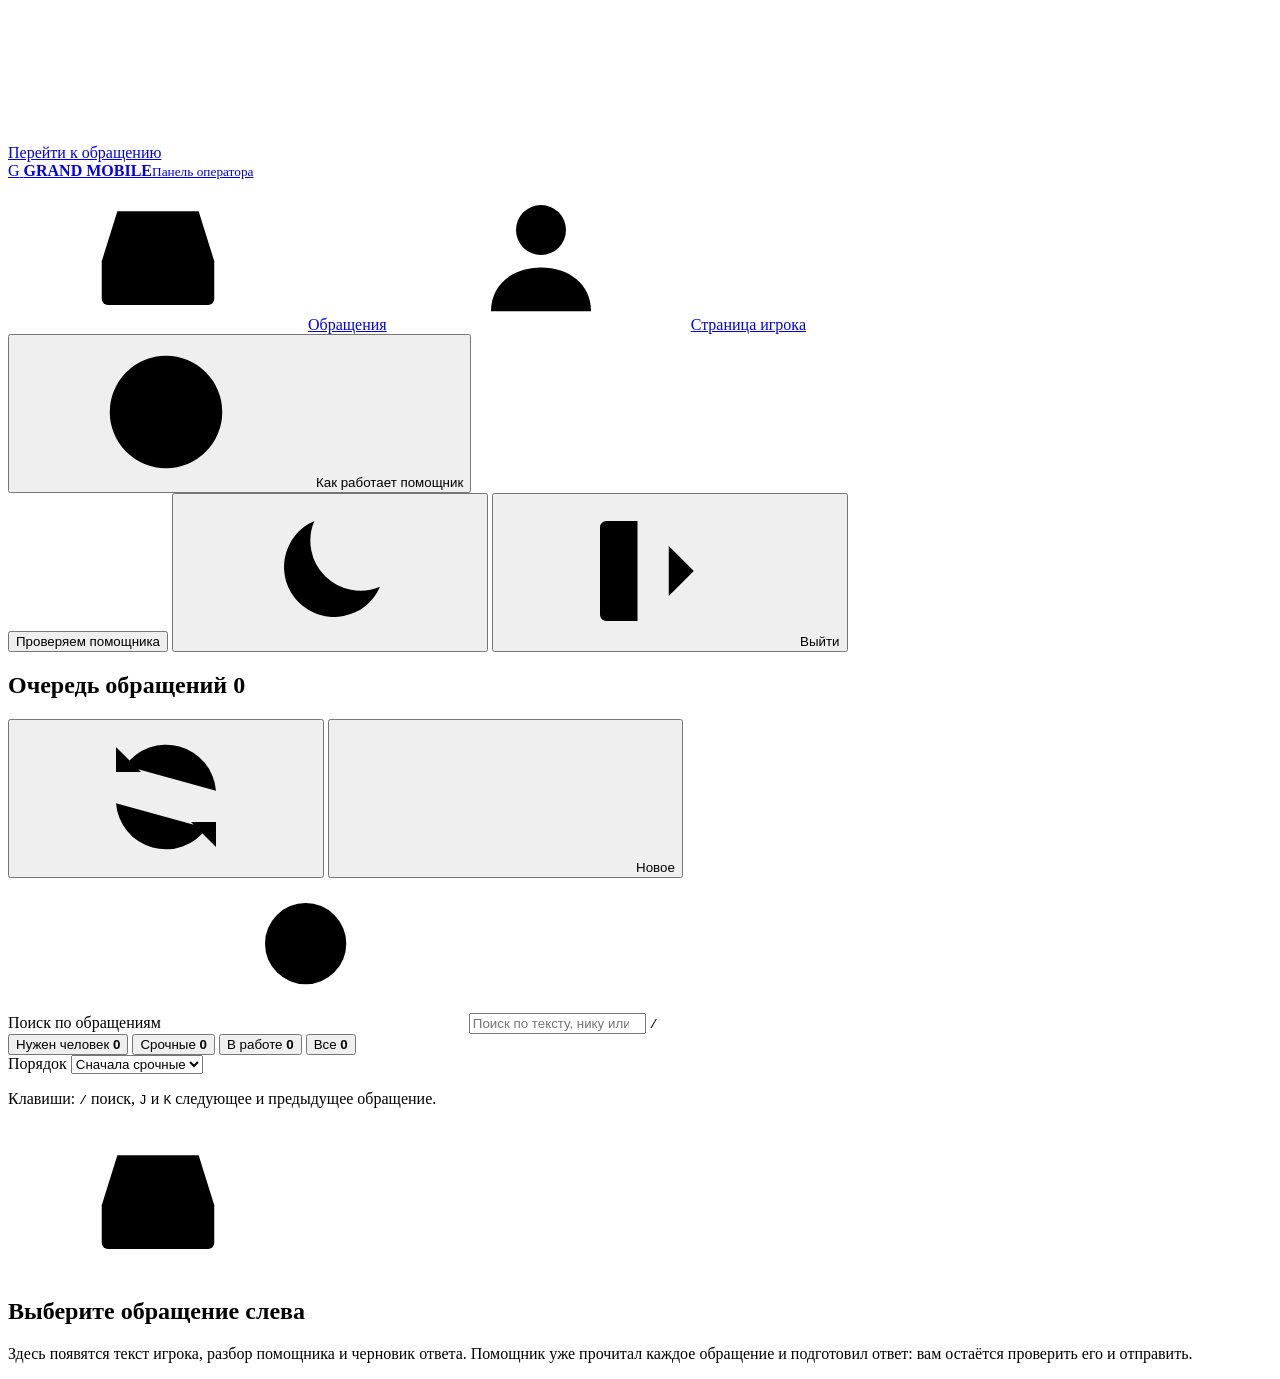
==== commit 0edd5fa6: "Redesign operator panel: single ticket view, visible assistant state, navigation links Co-Authored-B" ====
--- a/app/ui/admin.html
+++ b/app/ui/admin.html
@@ -1,37 +1,219 @@
-<!doctype html><html lang="ru"><head><meta charset="utf-8"><meta name="viewport" content="width=device-width,initial-scale=1"><meta name="theme-color" content="#f7f8fa"><title>Grand Mobile — Обращения</title><link rel="stylesheet" href="/ui/style.css"><script src="/ui/app.js" defer></script></head><body>
-<svg width="0" height="0" class="svg-defs" aria-hidden="true" focusable="false" xmlns="http://www.w3.org/2000/svg">
-<symbol id="i-inbox" viewBox="0 0 24 24"><rect x="3" y="4" width="18" height="16" rx="2"/><path d="M3 13h5l2 3h4l2-3h5"/></symbol>
-<symbol id="i-file" viewBox="0 0 24 24"><path d="M7 3h7l5 5v13H5V3z"/><path d="M14 3v5h5M8 13h8M8 17h6"/></symbol>
-<symbol id="i-book" viewBox="0 0 24 24"><path d="M12 6C9 4 6 4 3 5v14c3-1 6-1 9 1 3-2 6-2 9-1V5c-3-1-6-1-9 1zM12 6v14"/></symbol>
-<symbol id="i-chart" viewBox="0 0 24 24"><path d="M4 20V4M4 20h16M8 16v-4M13 16V8M18 16V5"/></symbol>
-<symbol id="i-settings" viewBox="0 0 24 24"><path d="M12 3v2m0 14v2m9-9h-2M5 12H3m15.4-6.4-1.4 1.4M7 17l-1.4 1.4m12.8 0L17 17M7 7 5.6 5.6"/><circle cx="12" cy="12" r="5"/></symbol>
-<symbol id="i-search" viewBox="0 0 24 24"><circle cx="10.5" cy="10.5" r="6.5"/><path d="m16 16 5 5"/></symbol>
-<symbol id="i-plus" viewBox="0 0 24 24"><path d="M12 5v14M5 12h14"/></symbol>
-<symbol id="i-chevron" viewBox="0 0 24 24"><path d="m9 6 6 6-6 6"/></symbol>
-<symbol id="i-send-mark" viewBox="0 0 24 24"><path d="m21 3-8.5 18-2.4-7.1L3 11.5 21 3Zm0 0L10.1 13.9"/></symbol>
-<symbol id="i-check" viewBox="0 0 24 24"><path d="m5 12 5 5L20 7"/></symbol>
-<symbol id="i-copy" viewBox="0 0 24 24"><rect x="8" y="8" width="12" height="12" rx="2"/><path d="M16 8V4H4v12h4"/></symbol>
-<symbol id="i-flag" viewBox="0 0 24 24"><path d="M5 21V4m0 0c4-3 7 3 12 0v12c-5 3-8-3-12 0"/></symbol>
-<symbol id="i-upload" viewBox="0 0 24 24"><path d="M12 16V3m-5 5 5-5 5 5M4 17v4h16v-4"/></symbol>
-<symbol id="i-clock" viewBox="0 0 24 24"><circle cx="12" cy="12" r="9"/><path d="M12 7v5l4 2"/></symbol>
-<symbol id="i-alert" viewBox="0 0 24 24"><path d="m12 3 10 18H2L12 3zM12 9v5M12 18h.01"/></symbol>
-<symbol id="i-shield" viewBox="0 0 24 24"><path d="m12 2 8 4v6c0 5-4 8-8 10-4-2-8-5-8-10V6z"/><path d="m8 12 3 3 5-6"/></symbol>
-<symbol id="i-close" viewBox="0 0 24 24"><path d="M5 5 19 19M19 5 5 19"/></symbol>
-<symbol id="i-bars" viewBox="0 0 24 24"><path d="M4 6h16M4 12h16M4 18h16"/></symbol>
-<symbol id="i-link" viewBox="0 0 24 24"><path d="M10 14a5 5 0 0 0 7 .5l3-3a5 5 0 0 0-7-7l-2 2M14 10a5 5 0 0 0-7-.5l-3 3a5 5 0 0 0 7 7l2-2"/></symbol>
+<!doctype html>
+<html lang="ru">
+<head>
+<meta charset="utf-8">
+<meta name="viewport" content="width=device-width,initial-scale=1">
+<meta name="color-scheme" content="light dark">
+<title>Панель оператора · Grand Mobile Поддержка</title>
+<link rel="stylesheet" href="/ui/admin.css">
+<script src="/ui/admin.js" defer></script>
+</head>
+<body>
+<a class="skip-link" href="#workspace">Перейти к обращению</a>
+
+<svg class="sprite" aria-hidden="true" focusable="false" xmlns="http://www.w3.org/2000/svg">
+  <symbol id="i-inbox" viewBox="0 0 24 24"><path d="M3 13l2.5-8h13L21 13v6a1 1 0 0 1-1 1H4a1 1 0 0 1-1-1z"/><path d="M3 13h5l1.5 3h5L16 13h5"/></symbol>
+  <symbol id="i-player" viewBox="0 0 24 24"><circle cx="12" cy="8" r="4"/><path d="M4 21c0-4.4 3.6-7 8-7s8 2.6 8 7"/></symbol>
+  <symbol id="i-help" viewBox="0 0 24 24"><circle cx="12" cy="12" r="9"/><path d="M9.5 9.2a2.6 2.6 0 0 1 5 .8c0 1.8-2.5 2-2.5 3.8M12 17h.01"/></symbol>
+  <symbol id="i-bot" viewBox="0 0 24 24"><rect x="4" y="8" width="16" height="11" rx="3"/><path d="M12 8V4M9 13h.01M15 13h.01M9.5 16.2h5"/><circle cx="12" cy="3.5" r="1"/></symbol>
+  <symbol id="i-check" viewBox="0 0 24 24"><path d="M4 12.5l5 5L20 6.5"/></symbol>
+  <symbol id="i-send" viewBox="0 0 24 24"><path d="M21 3L10.5 13.5M21 3l-6.5 18-4-7.5L3 9.5z"/></symbol>
+  <symbol id="i-flag" viewBox="0 0 24 24"><path d="M5 21V4M5 4.5c4-2.5 7 2.5 14 0v9c-7 2.5-10-2.5-14 0"/></symbol>
+  <symbol id="i-copy" viewBox="0 0 24 24"><rect x="8" y="8" width="12" height="12" rx="2"/><path d="M16 8V5a1 1 0 0 0-1-1H5a1 1 0 0 0-1 1v10a1 1 0 0 0 1 1h3"/></symbol>
+  <symbol id="i-save" viewBox="0 0 24 24"><path d="M5 4h11l3 3v13H5z"/><path d="M8 4v5h7V4M8 20v-6h8v6"/></symbol>
+  <symbol id="i-refresh" viewBox="0 0 24 24"><path d="M20 11a8 8 0 0 0-14.5-4M4 4v4h4M4 13a8 8 0 0 0 14.5 4M20 20v-4h-4"/></symbol>
+  <symbol id="i-plus" viewBox="0 0 24 24"><path d="M12 5v14M5 12h14"/></symbol>
+  <symbol id="i-search" viewBox="0 0 24 24"><circle cx="10.5" cy="10.5" r="6.5"/><path d="M15.5 15.5L21 21"/></symbol>
+  <symbol id="i-sun" viewBox="0 0 24 24"><circle cx="12" cy="12" r="4"/><path d="M12 2v2M12 20v2M2 12h2M20 12h2M4.9 4.9l1.4 1.4M17.7 17.7l1.4 1.4M4.9 19.1l1.4-1.4M17.7 6.3l1.4-1.4"/></symbol>
+  <symbol id="i-moon" viewBox="0 0 24 24"><path d="M20 14.5A8 8 0 0 1 9.5 4 8 8 0 1 0 20 14.5z"/></symbol>
+  <symbol id="i-logout" viewBox="0 0 24 24"><path d="M10 4H5a1 1 0 0 0-1 1v14a1 1 0 0 0 1 1h5M15 8l4 4-4 4M19 12H9"/></symbol>
+  <symbol id="i-back" viewBox="0 0 24 24"><path d="M15 5l-7 7 7 7"/></symbol>
+  <symbol id="i-shield" viewBox="0 0 24 24"><path d="M12 3l8 3v6c0 4.5-3.2 7.7-8 9-4.8-1.3-8-4.5-8-9V6z"/><path d="M8.5 12l2.5 2.5 4.5-5"/></symbol>
+  <symbol id="i-clock" viewBox="0 0 24 24"><circle cx="12" cy="12" r="9"/><path d="M12 7v5l3 2"/></symbol>
+  <symbol id="i-alert" viewBox="0 0 24 24"><path d="M12 3l10 18H2z"/><path d="M12 10v5M12 18h.01"/></symbol>
+  <symbol id="i-file" viewBox="0 0 24 24"><path d="M7 3h7l5 5v13H5V3z"/><path d="M14 3v5h5"/></symbol>
+  <symbol id="i-user" viewBox="0 0 24 24"><circle cx="12" cy="8" r="3.5"/><path d="M5 20c0-3.6 3-6 7-6s7 2.4 7 6"/></symbol>
+  <symbol id="i-close" viewBox="0 0 24 24"><path d="M6 6l12 12M18 6L6 18"/></symbol>
 </svg>
-<header class="topbar"><a href="/admin" class="wordmark"><span class="brand-g">G</span><span class="brand-copy">GRAND MOBILE <small>ПОДДЕРЖКА</small></span></a><span class="top-divider"></span><strong class="top-section">Обращения</strong><div class="top-actions"><button id="logout" class="logout-action" type="button">Выйти</button><span class="top-avatar" aria-label="Оператор">О</span></div></header>
-<div class="app-layout">
-<nav class="rail" aria-label="Навигация"><a class="rail-item active" href="/admin" title="Обращения" aria-label="Обращения"><svg><use href="#i-inbox"/></svg></a><a class="rail-item" href="/" aria-label="Страница игрока" title="Страница игрока"><svg><use href="#i-file"/></svg></a><span class="rail-spacer"></span><button class="rail-item" id="rail-help" type="button" title="Справка" aria-label="Справка"><svg><use href="#i-book"/></svg></button></nav>
-<aside class="queue-pane" aria-label="Очередь обращений"><div class="queue-header"><div class="queue-title-row"><h1>Обращения</h1><span class="count" id="count">0</span></div></div><div class="queue-controls"><label class="searchbox"><svg><use href="#i-search"/></svg><input id="search" type="search" placeholder="Найти обращение" aria-label="Найти обращение" autocomplete="off"><kbd>/</kbd></label><div class="filter-tabs" role="group" aria-label="Фильтры"><button class="filter active" data-filter="all" type="button">Все <span id="all-count">0</span></button><button class="filter" data-filter="human" type="button">Проверка</button><button class="filter" data-filter="p0" type="button">Срочные</button></div></div><div class="ticket-list" id="queue" aria-live="polite"></div><button id="load-more" class="load-more" type="button" hidden>Показать ещё</button><div class="queue-footer"><button id="open-new" class="btn btn-primary btn-full" type="button"><svg><use href="#i-plus"/></svg> Новое обращение</button><button id="refresh" class="text-link" type="button">Обновить список</button><button id="load-demo" class="text-link" type="button" hidden>Демо</button></div></aside>
-<main class="case-pane" id="case-pane"><button class="mobile-back" id="mobile-back" type="button"><svg><use href="#i-chevron"/></svg> К списку</button><section id="empty" class="empty-state"><span class="empty-icon"><svg><use href="#i-inbox"/></svg></span><h2>Обращений пока нет</h2><p>Новые сообщения появятся в списке слева.</p><button id="empty-demo" type="button" class="btn btn-outline">Создать обращение</button></section>
-<article id="ticket" hidden><div class="case-header"><div><div class="breadcrumb">Обращение <span id="ticket-id">—</span></div><h2 id="case-title">Обращение игрока</h2><p class="case-subtitle" id="case-subtitle"></p></div><span id="priority" class="priority-badge">P2</span></div>
-<div class="case-tabs" role="tablist" aria-label="Разделы обращения"><button id="tab-summary" class="case-tab active" data-tab="summary" role="tab" aria-selected="true" type="button">Обращение</button><button id="tab-reply" class="case-tab" data-tab="reply" role="tab" aria-selected="false" type="button">Ответ и статус</button><button id="tab-details" class="case-tab" data-tab="details" role="tab" aria-selected="false" type="button">Материалы <span id="attachment-tab-count"></span></button><button id="tab-history" class="case-tab" data-tab="history" role="tab" aria-selected="false" type="button">История</button></div>
-<div id="panel-summary" class="tab-panel" role="tabpanel" aria-labelledby="tab-summary"><div class="metadata-strip"><div><span>Категория</span><strong id="category">—</strong></div><div><span>Сервер</span><strong id="meta-server">—</strong></div><div><span>Язык</span><strong id="meta-lang">—</strong></div><div><span>Вложения</span><strong id="meta-attachments">—</strong></div></div><section class="content-section"><div class="section-heading"><h3>Сообщение игрока</h3></div><div id="original" class="original-text"></div><div id="reported-line" class="reported-line" hidden></div></section><section class="content-section" id="facts-section"><div class="section-heading"><h3>Выделенные факты</h3><span class="section-hint" id="claims-count"></span></div><ul id="claims" class="fact-list"></ul></section><div class="next-actions"><button class="btn btn-primary" id="to-reply" type="button">Подготовить ответ <svg><use href="#i-chevron"/></svg></button><button class="btn btn-outline" id="to-details" type="button">Материалы</button></div></div>
-<div id="panel-details" class="tab-panel" role="tabpanel" aria-labelledby="tab-details" hidden><section class="content-section"><div class="section-heading"><h3>Связанные правила</h3></div><div id="citations" class="citation-list"></div></section><section id="attachment-section" class="content-section" hidden><div class="section-heading"><h3>Вложения</h3></div><div id="attachment-list" class="attachment-list"></div></section><section class="content-section compact" id="reasons-section"><div class="section-heading"><h3>Основания классификации</h3></div><ul id="reasons" class="reasons-list"></ul></section></div>
-<section id="panel-reply" class="tab-panel" role="tabpanel" aria-labelledby="tab-reply" hidden><div id="decision-empty" class="decision-blank">Выберите обращение.</div><div id="decision-content" hidden><div class="reply-intro"><div class="review-state"><span class="state-icon"><svg><use href="#i-shield"/></svg></span><div><strong id="human-state">—</strong><small id="human-details"></small></div></div><div class="reply-context"><span id="decision-category"></span><span id="decision-priority"></span></div></div><div class="reply-layout"><div class="reply-editor"><div class="draft-header"><label for="draft">Черновик ответа</label><button type="button" class="text-link" id="restore">Восстановить исходный</button></div><textarea id="draft" rows="12" placeholder="Текст ответа"></textarea><div class="draft-foot"><span id="draft-state">Нужна проверка</span><span id="draft-length">0 символов</span></div><div class="decision-buttons"><button id="check" class="btn btn-primary" type="button"><svg><use href="#i-check"/></svg> Проверить ответ</button><button id="send" class="btn btn-primary" type="button"><svg><use href="#i-send-mark"/></svg> Отправить</button><button id="copy" class="btn btn-outline" type="button" disabled><svg><use href="#i-copy"/></svg> Скопировать</button><button id="save" class="btn btn-outline" type="button">Сохранить</button></div></div><div class="status-card"><h3>Статус обращения</h3><div class="status-workflow"><label for="ticket-status">Статус</label><select id="ticket-status"><option value="new">Новое</option><option value="in_review">В работе</option><option value="needs_info">Нужны сведения</option><option value="escalated">На проверке</option><option value="resolved">Решено</option><option value="closed">Закрыто</option></select><label for="status-note">Комментарий <span class="muted">(необязательно)</span></label><input id="status-note" maxlength="1000" placeholder="Комментарий оператору"><button id="apply-status" type="button" class="btn btn-outline btn-full">Сохранить статус</button><button id="escalate" class="btn btn-subtle btn-full" type="button"><svg><use href="#i-flag"/></svg> Передать на проверку</button></div></div></div></div></section>
-<div id="panel-history" class="tab-panel" role="tabpanel" aria-labelledby="tab-history" hidden><h3>История действий</h3><details id="audit-details" class="audit-details" open><summary>События</summary><div id="audit-events" class="audit-events">Нет записей</div></details></div>
-</article></main></div>
-<div id="toast-region" class="toast-region" role="region" aria-label="Уведомления" aria-live="polite"></div>
-<div id="dialog-backdrop" class="dialog-backdrop" hidden><section class="ticket-dialog" role="dialog" aria-modal="true" aria-labelledby="dialog-heading"><div class="dialog-heading"><h2 id="dialog-heading">Новое обращение</h2><button id="close-new" type="button" class="icon-btn" aria-label="Закрыть"><svg><use href="#i-close"/></svg></button></div><form id="ticket-form"><div class="fields"><label>Тип обращения<select id="kind"><option value="report">Вопрос или помощь</option><option value="complaint">Жалоба</option></select></label><label>Сервер<input id="region" maxlength="100" placeholder="Например, 01"></label><label>Игрок, на которого жалуются<input id="nickname" maxlength="100" placeholder="Если применимо"></label><label class="field-wide">Пункты правил (если указаны)<input id="rule-refs" maxlength="200" placeholder="Например, 2.1"></label></div><label>Текст обращения<textarea id="message" required maxlength="20000" rows="5" placeholder="Вставьте сообщение игрока"></textarea></label><div class="dialog-actions"><button id="cancel-new" type="button" class="btn btn-outline">Отмена</button><button id="analyze" type="submit" class="btn btn-primary">Создать обращение</button></div></form></section></div>
-</body></html>+
+<header class="topbar">
+  <a class="brand" href="/admin" aria-label="Grand Mobile Поддержка: очередь обращений">
+    <span class="brand-mark" aria-hidden="true">G</span>
+    <span class="brand-text"><strong>GRAND MOBILE</strong><small>Панель оператора</small></span>
+  </a>
+  <nav class="main-nav" aria-label="Разделы">
+    <a href="/admin" class="nav-item current" aria-current="page"><svg aria-hidden="true"><use href="#i-inbox"/></svg><span>Обращения</span></a>
+    <a href="/" class="nav-item" id="to-player"><svg aria-hidden="true"><use href="#i-player"/></svg><span>Страница игрока</span></a>
+    <button type="button" class="nav-item" id="open-help"><svg aria-hidden="true"><use href="#i-help"/></svg><span>Как работает помощник</span></button>
+  </nav>
+  <div class="top-actions">
+    <button type="button" class="status-chip" id="status-chip" data-state="loading" aria-haspopup="dialog" aria-label="Состояние помощника">
+      <span class="dot" aria-hidden="true"></span><span id="status-text">Проверяем помощника</span>
+    </button>
+    <button type="button" class="icon-btn" id="theme" aria-label="Сменить тему оформления"><svg aria-hidden="true"><use href="#i-moon"/></svg></button>
+    <button type="button" class="btn btn-quiet" id="logout"><svg aria-hidden="true"><use href="#i-logout"/></svg><span>Выйти</span></button>
+  </div>
+</header>
+
+<div id="banner" class="banner" role="alert" hidden></div>
+
+<main class="layout" id="layout" data-view="queue">
+  <section class="queue" aria-labelledby="queue-title">
+    <div class="queue-head">
+      <h1 id="queue-title">Очередь обращений <span id="count" class="count" aria-label="Всего обращений">0</span></h1>
+      <div class="queue-tools">
+        <button type="button" class="icon-btn" id="refresh" aria-label="Обновить очередь"><svg aria-hidden="true"><use href="#i-refresh"/></svg></button>
+        <button type="button" class="btn btn-primary btn-sm" id="new-ticket"><svg aria-hidden="true"><use href="#i-plus"/></svg><span>Новое</span></button>
+      </div>
+    </div>
+    <div class="search">
+      <label for="search" class="sr-only">Поиск по обращениям</label>
+      <svg aria-hidden="true"><use href="#i-search"/></svg>
+      <input id="search" type="search" placeholder="Поиск по тексту, нику или номеру" autocomplete="off" maxlength="100">
+      <kbd aria-hidden="true">/</kbd>
+    </div>
+    <div class="filters" role="group" aria-label="Фильтр очереди">
+      <button type="button" class="chip" data-filter="human" aria-pressed="true">Нужен человек <b id="n-human">0</b></button>
+      <button type="button" class="chip" data-filter="urgent" aria-pressed="false">Срочные <b id="n-urgent">0</b></button>
+      <button type="button" class="chip" data-filter="open" aria-pressed="false">В работе <b id="n-open">0</b></button>
+      <button type="button" class="chip" data-filter="all" aria-pressed="false">Все <b id="n-all">0</b></button>
+    </div>
+    <div class="sortbar">
+      <label for="sort">Порядок</label>
+      <select id="sort"><option value="priority">Сначала срочные</option><option value="new">Сначала новые</option><option value="old">Сначала старые</option></select>
+    </div>
+    <ul id="queue" class="queue-list" aria-label="Обращения"></ul>
+    <div id="queue-empty" class="empty" hidden>
+      <svg aria-hidden="true"><use href="#i-inbox"/></svg>
+      <h2 id="queue-empty-title">Здесь пусто</h2>
+      <p id="queue-empty-text"></p>
+      <div class="empty-actions"><a class="btn" href="/">Открыть страницу игрока</a><button type="button" class="btn btn-primary" id="empty-new">Создать тестовое обращение</button></div>
+    </div>
+    <p class="hint">Клавиши: <kbd>/</kbd> поиск, <kbd>J</kbd> и <kbd>K</kbd> следующее и предыдущее обращение.</p>
+  </section>
+
+  <section class="workspace" id="workspace" tabindex="-1" aria-label="Обращение">
+    <div id="ws-empty" class="empty big">
+      <svg aria-hidden="true"><use href="#i-inbox"/></svg>
+      <h2>Выберите обращение слева</h2>
+      <p>Здесь появятся текст игрока, разбор помощника и черновик ответа. Помощник уже прочитал каждое обращение и подготовил ответ: вам остаётся проверить его и отправить.</p>
+    </div>
+
+    <article id="ticket" hidden>
+      <div class="ticket-head">
+        <button type="button" class="btn btn-quiet back-btn" id="back"><svg aria-hidden="true"><use href="#i-back"/></svg><span>К очереди</span></button>
+        <div class="ticket-title">
+          <p class="eyebrow">Обращение <span id="t-id"></span></p>
+          <h2 id="t-title"></h2>
+          <p class="muted" id="t-sub"></p>
+        </div>
+        <div class="badges"><span id="t-priority" class="badge"></span><span id="t-status" class="badge"></span></div>
+      </div>
+
+      <div id="next-step" class="next-step" role="note"></div>
+
+      <section class="card" aria-labelledby="h-player">
+        <h3 id="h-player"><svg aria-hidden="true"><use href="#i-user"/></svg>Что написал игрок</h3>
+        <blockquote id="t-text" class="player-text"></blockquote>
+        <dl id="t-facts" class="facts"></dl>
+        <div id="t-files" class="files" hidden></div>
+      </section>
+
+      <section class="card assistant" aria-labelledby="h-assistant">
+        <h3 id="h-assistant"><svg aria-hidden="true"><use href="#i-bot"/></svg>Что понял помощник</h3>
+        <p class="meta" id="a-meta"></p>
+        <div class="grid2">
+          <div><span class="label">Категория</span><strong id="a-category"></strong></div>
+          <div><span class="label">Приоритет</span><strong id="a-priority"></strong></div>
+          <div><span class="label">Язык обращения</span><strong id="a-lang"></strong></div>
+          <div><span class="label">Кто решает</span><strong id="a-human"></strong></div>
+        </div>
+        <div class="confidence">
+          <div class="confidence-top"><span class="label" id="a-conf-label">Уверенность в категории</span><strong id="a-conf-value"></strong></div>
+          <div class="meter" role="meter" aria-valuemin="0" aria-valuemax="100" aria-labelledby="a-conf-label" id="a-conf"><span id="a-conf-bar"></span></div>
+          <p class="muted small" id="a-conf-help">Показывает, как часто помощник оказывался прав в таких случаях на проверочных примерах. Это не гарантия: окончательное решение за оператором.</p>
+        </div>
+        <h4>Почему так</h4>
+        <ul id="a-reasons" class="reasons"></ul>
+        <h4>Пункты правил</h4>
+        <div id="a-rules" class="rules"></div>
+        <details class="tech"><summary>Технические коды</summary><p id="a-tech" class="mono small"></p></details>
+      </section>
+
+      <section class="card reply" aria-labelledby="h-reply">
+        <div class="reply-head">
+          <h3 id="h-reply"><svg aria-hidden="true"><use href="#i-send"/></svg>Ответ игроку</h3>
+          <span id="draft-state" class="badge">Не проверен</span>
+        </div>
+        <label for="draft" class="sr-only">Текст ответа игроку</label>
+        <textarea id="draft" rows="11" maxlength="20000" spellcheck="true"></textarea>
+        <div class="draft-foot"><span id="draft-count" class="muted small"></span><button type="button" class="link-btn" id="restore">Вернуть текст помощника</button></div>
+        <div id="check-result" class="check-result" role="status" hidden></div>
+        <div class="reply-actions">
+          <button type="button" class="btn btn-primary btn-lg" id="send"><svg aria-hidden="true"><use href="#i-send"/></svg><span>Отправить ответ</span></button>
+          <button type="button" class="btn" id="check"><svg aria-hidden="true"><use href="#i-shield"/></svg><span>Проверить</span></button>
+          <button type="button" class="btn" id="save"><svg aria-hidden="true"><use href="#i-save"/></svg><span>Сохранить</span></button>
+          <button type="button" class="btn btn-danger" id="escalate"><svg aria-hidden="true"><use href="#i-flag"/></svg><span>Передать на проверку</span></button>
+          <button type="button" class="btn" id="copy"><svg aria-hidden="true"><use href="#i-copy"/></svg><span>Скопировать</span></button>
+        </div>
+        <p class="muted small">«Отправить ответ» проверяет текст и отмечает обращение как решённое. Сообщение в игру автоматически не уходит: скопируйте текст и отправьте его вручную.</p>
+      </section>
+
+      <section class="card" aria-labelledby="h-status">
+        <h3 id="h-status"><svg aria-hidden="true"><use href="#i-flag"/></svg>Что ещё можно сделать</h3>
+        <label for="note" class="label">Комментарий к смене статуса (необязательно)</label>
+        <input id="note" maxlength="1000" placeholder="Например: нужен скриншот наказания">
+        <div id="status-actions" class="status-actions"></div>
+      </section>
+
+      <details class="card" id="history">
+        <summary><svg aria-hidden="true"><use href="#i-clock"/></svg>История действий</summary>
+        <ol id="audit" class="audit"></ol>
+      </details>
+    </article>
+  </section>
+</main>
+
+<dialog id="help-dialog" aria-labelledby="help-title">
+  <div class="dialog-body">
+    <div class="dialog-head"><h2 id="help-title">Как работает помощник</h2><button type="button" class="icon-btn" data-close aria-label="Закрыть"><svg aria-hidden="true"><use href="#i-close"/></svg></button></div>
+    <section aria-labelledby="live-title">
+      <h3 id="live-title">Состояние сейчас</h3>
+      <ul id="live" class="live"></ul>
+      <button type="button" class="btn btn-primary" id="selftest"><svg aria-hidden="true"><use href="#i-bot"/></svg><span>Проверить помощника на примерах</span></button>
+      <div id="selftest-result" class="selftest" aria-live="polite"></div>
+    </section>
+    <section>
+      <h3>Что он делает</h3>
+      <ol class="steps">
+        <li>Читает текст игрока и определяет язык, категорию и приоритет.</li>
+        <li>Находит подходящий пункт правил и проверяет, что такой пункт существует.</li>
+        <li>Готовит черновик ответа из проверенных шаблонов и сверяет его с правилами безопасности.</li>
+        <li>Решает, нужен ли человек: жалобы на игроков, платежи, доступ к аккаунту и апелляции всегда проверяет оператор.</li>
+      </ol>
+      <h3>Чего он не делает</h3>
+      <ul class="steps"><li>Не отправляет сообщения игрокам и не принимает решений о наказании.</li><li>Не обещает разбан, возврат денег или наказание.</li><li>Не видит содержимое вложений: проверяйте их сами.</li><li>Не отправляет данные во внешние сервисы. Сейчас работает на правилах и шаблонах, нейросеть подключается отдельно.</li></ul>
+    </section>
+  </div>
+</dialog>
+
+<dialog id="new-dialog" aria-labelledby="new-title">
+  <form method="dialog" id="new-form" class="dialog-body">
+    <div class="dialog-head"><h2 id="new-title">Новое обращение</h2><button type="button" class="icon-btn" data-close aria-label="Закрыть"><svg aria-hidden="true"><use href="#i-close"/></svg></button></div>
+    <p class="muted">Создайте обращение вручную, например по сообщению из мессенджера. Помощник разберёт его так же, как обращение с сайта.</p>
+    <label for="n-kind" class="label">Тип</label>
+    <select id="n-kind"><option value="complaint">Жалоба на игрока</option><option value="report">Вопрос или просьба о помощи</option></select>
+    <label for="n-text" class="label">Сообщение игрока</label>
+    <textarea id="n-text" rows="5" maxlength="20000" required></textarea>
+    <div class="row">
+      <div><label for="n-nick" class="label">Ник обвиняемого (необязательно)</label><input id="n-nick" maxlength="100"></div>
+      <div><label for="n-region" class="label">Сервер (необязательно)</label><input id="n-region" maxlength="100"></div>
+      <div><label for="n-files" class="label">Вложений</label><input id="n-files" type="number" min="0" max="20" value="0"></div>
+    </div>
+    <div class="dialog-foot"><button type="button" class="link-btn" id="n-sample">Подставить пример</button><span class="spacer"></span><button type="button" class="btn" data-close>Отмена</button><button type="submit" class="btn btn-primary" id="n-submit">Создать и разобрать</button></div>
+  </form>
+</dialog>
+
+<div id="toasts" class="toasts" role="status" aria-live="polite"></div>
+</body>
+</html>
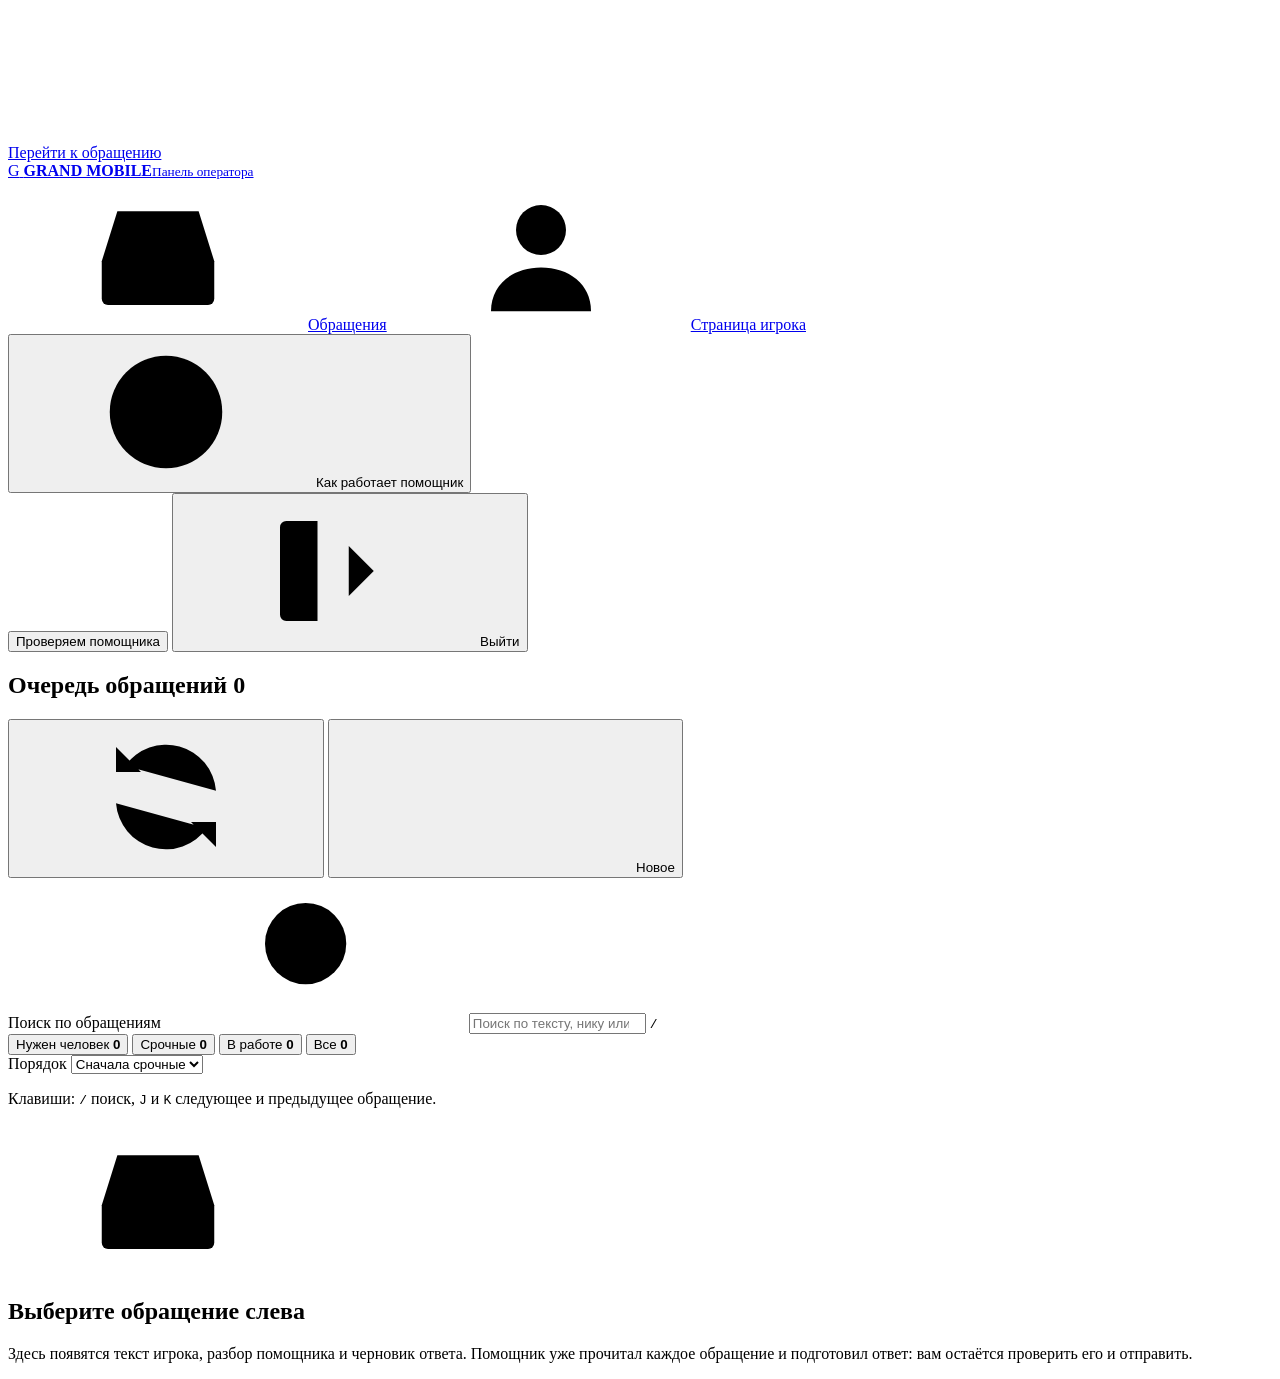
==== commit 33369c71: "Remove dark theme from the operator panel Co-Authored-By: Claude Sonnet 5.5 <noreply@anthropic.com>" ====
--- a/app/ui/admin.html
+++ b/app/ui/admin.html
@@ -2,8 +2,9 @@
 <html lang="ru">
 <head>
 <meta charset="utf-8">
+<link rel="icon" href="data:,">
 <meta name="viewport" content="width=device-width,initial-scale=1">
-<meta name="color-scheme" content="light dark">
+<meta name="color-scheme" content="light">
 <title>Панель оператора · Grand Mobile Поддержка</title>
 <link rel="stylesheet" href="/ui/admin.css">
 <script src="/ui/admin.js" defer></script>
@@ -24,8 +25,6 @@
   <symbol id="i-refresh" viewBox="0 0 24 24"><path d="M20 11a8 8 0 0 0-14.5-4M4 4v4h4M4 13a8 8 0 0 0 14.5 4M20 20v-4h-4"/></symbol>
   <symbol id="i-plus" viewBox="0 0 24 24"><path d="M12 5v14M5 12h14"/></symbol>
   <symbol id="i-search" viewBox="0 0 24 24"><circle cx="10.5" cy="10.5" r="6.5"/><path d="M15.5 15.5L21 21"/></symbol>
-  <symbol id="i-sun" viewBox="0 0 24 24"><circle cx="12" cy="12" r="4"/><path d="M12 2v2M12 20v2M2 12h2M20 12h2M4.9 4.9l1.4 1.4M17.7 17.7l1.4 1.4M4.9 19.1l1.4-1.4M17.7 6.3l1.4-1.4"/></symbol>
-  <symbol id="i-moon" viewBox="0 0 24 24"><path d="M20 14.5A8 8 0 0 1 9.5 4 8 8 0 1 0 20 14.5z"/></symbol>
   <symbol id="i-logout" viewBox="0 0 24 24"><path d="M10 4H5a1 1 0 0 0-1 1v14a1 1 0 0 0 1 1h5M15 8l4 4-4 4M19 12H9"/></symbol>
   <symbol id="i-back" viewBox="0 0 24 24"><path d="M15 5l-7 7 7 7"/></symbol>
   <symbol id="i-shield" viewBox="0 0 24 24"><path d="M12 3l8 3v6c0 4.5-3.2 7.7-8 9-4.8-1.3-8-4.5-8-9V6z"/><path d="M8.5 12l2.5 2.5 4.5-5"/></symbol>
@@ -50,7 +49,6 @@
     <button type="button" class="status-chip" id="status-chip" data-state="loading" aria-haspopup="dialog" aria-label="Состояние помощника">
       <span class="dot" aria-hidden="true"></span><span id="status-text">Проверяем помощника</span>
     </button>
-    <button type="button" class="icon-btn" id="theme" aria-label="Сменить тему оформления"><svg aria-hidden="true"><use href="#i-moon"/></svg></button>
     <button type="button" class="btn btn-quiet" id="logout"><svg aria-hidden="true"><use href="#i-logout"/></svg><span>Выйти</span></button>
   </div>
 </header>
@@ -112,11 +110,18 @@
 
       <div id="next-step" class="next-step" role="note"></div>
 
+      <div class="tabs" role="tablist" aria-label="Разделы обращения">
+        <button type="button" role="tab" class="tab" id="tab-case" aria-controls="panel-case" aria-selected="true">Обращение</button>
+        <button type="button" role="tab" class="tab" id="tab-reply" aria-controls="panel-reply" aria-selected="false" tabindex="-1">Ответ и статус</button>
+        <button type="button" role="tab" class="tab" id="tab-files" aria-controls="panel-files" aria-selected="false" tabindex="-1">Материалы <span id="files-count" class="tab-count" hidden></span></button>
+        <button type="button" role="tab" class="tab" id="tab-history" aria-controls="panel-history" aria-selected="false" tabindex="-1">История</button>
+      </div>
+
+      <div role="tabpanel" id="panel-case" aria-labelledby="tab-case" class="panel">
       <section class="card" aria-labelledby="h-player">
         <h3 id="h-player"><svg aria-hidden="true"><use href="#i-user"/></svg>Что написал игрок</h3>
         <blockquote id="t-text" class="player-text"></blockquote>
         <dl id="t-facts" class="facts"></dl>
-        <div id="t-files" class="files" hidden></div>
       </section>
 
       <section class="card assistant" aria-labelledby="h-assistant">
@@ -140,6 +145,9 @@
         <details class="tech"><summary>Технические коды</summary><p id="a-tech" class="mono small"></p></details>
       </section>
 
+      </div>
+
+      <div role="tabpanel" id="panel-reply" aria-labelledby="tab-reply" class="panel" hidden>
       <section class="card reply" aria-labelledby="h-reply">
         <div class="reply-head">
           <h3 id="h-reply"><svg aria-hidden="true"><use href="#i-send"/></svg>Ответ игроку</h3>
@@ -166,10 +174,24 @@
         <div id="status-actions" class="status-actions"></div>
       </section>
 
-      <details class="card" id="history">
-        <summary><svg aria-hidden="true"><use href="#i-clock"/></svg>История действий</summary>
-        <ol id="audit" class="audit"></ol>
-      </details>
+      <div class="next-row"><button type="button" class="btn" id="next-ticket"><span>Следующее обращение</span></button></div>
+      </div>
+
+      <div role="tabpanel" id="panel-files" aria-labelledby="tab-files" class="panel" hidden>
+        <section class="card" aria-labelledby="h-files">
+          <h3 id="h-files"><svg aria-hidden="true"><use href="#i-file"/></svg>Вложения игрока</h3>
+          <p id="files-empty" class="muted">К обращению ничего не приложено.</p>
+          <p id="files-note" class="muted small" hidden>Помощник не просматривает вложения. Проверьте их сами.</p>
+          <div id="t-files" class="files"></div>
+        </section>
+      </div>
+
+      <div role="tabpanel" id="panel-history" aria-labelledby="tab-history" class="panel" hidden>
+        <section class="card" aria-labelledby="h-history">
+          <h3 id="h-history"><svg aria-hidden="true"><use href="#i-clock"/></svg>История действий</h3>
+          <ol id="audit" class="audit"></ol>
+        </section>
+      </div>
     </article>
   </section>
 </main>
@@ -177,6 +199,12 @@
 <dialog id="help-dialog" aria-labelledby="help-title">
   <div class="dialog-body">
     <div class="dialog-head"><h2 id="help-title">Как работает помощник</h2><button type="button" class="icon-btn" data-close aria-label="Закрыть"><svg aria-hidden="true"><use href="#i-close"/></svg></button></div>
+    <section id="rules-box" hidden>
+      <h3>Загрузить правила игры</h3>
+      <p class="muted">Без файла правил помощник не разбирает обращения и не подбирает пункты. Выберите файл <code>rules.json</code> из пакета организаторов. Он сохранится на этом компьютере (папка <code>data</code>), перезапуск не нужен.</p>
+      <button type="button" class="btn btn-primary" id="rules-pick">Выбрать rules.json</button>
+      <input type="file" id="rules-file" accept="application/json,.json" hidden>
+    </section>
     <section aria-labelledby="live-title">
       <h3 id="live-title">Состояние сейчас</h3>
       <ul id="live" class="live"></ul>
@@ -206,9 +234,9 @@
     <label for="n-text" class="label">Сообщение игрока</label>
     <textarea id="n-text" rows="5" maxlength="20000" required></textarea>
     <div class="row">
-      <div><label for="n-nick" class="label">Ник обвиняемого (необязательно)</label><input id="n-nick" maxlength="100"></div>
-      <div><label for="n-region" class="label">Сервер (необязательно)</label><input id="n-region" maxlength="100"></div>
-      <div><label for="n-files" class="label">Вложений</label><input id="n-files" type="number" min="0" max="20" value="0"></div>
+      <div><label for="n-nick" class="label">Ник обвиняемого</label><input id="n-nick" placeholder="необязательно" maxlength="100"></div>
+      <div><label for="n-region" class="label">Сервер</label><input id="n-region" placeholder="необязательно" maxlength="100"></div>
+      <div class="check-field"><label><input id="n-files" type="checkbox"> К обращению приложены скриншоты или видео</label></div>
     </div>
     <div class="dialog-foot"><button type="button" class="link-btn" id="n-sample">Подставить пример</button><span class="spacer"></span><button type="button" class="btn" data-close>Отмена</button><button type="submit" class="btn btn-primary" id="n-submit">Создать и разобрать</button></div>
   </form>
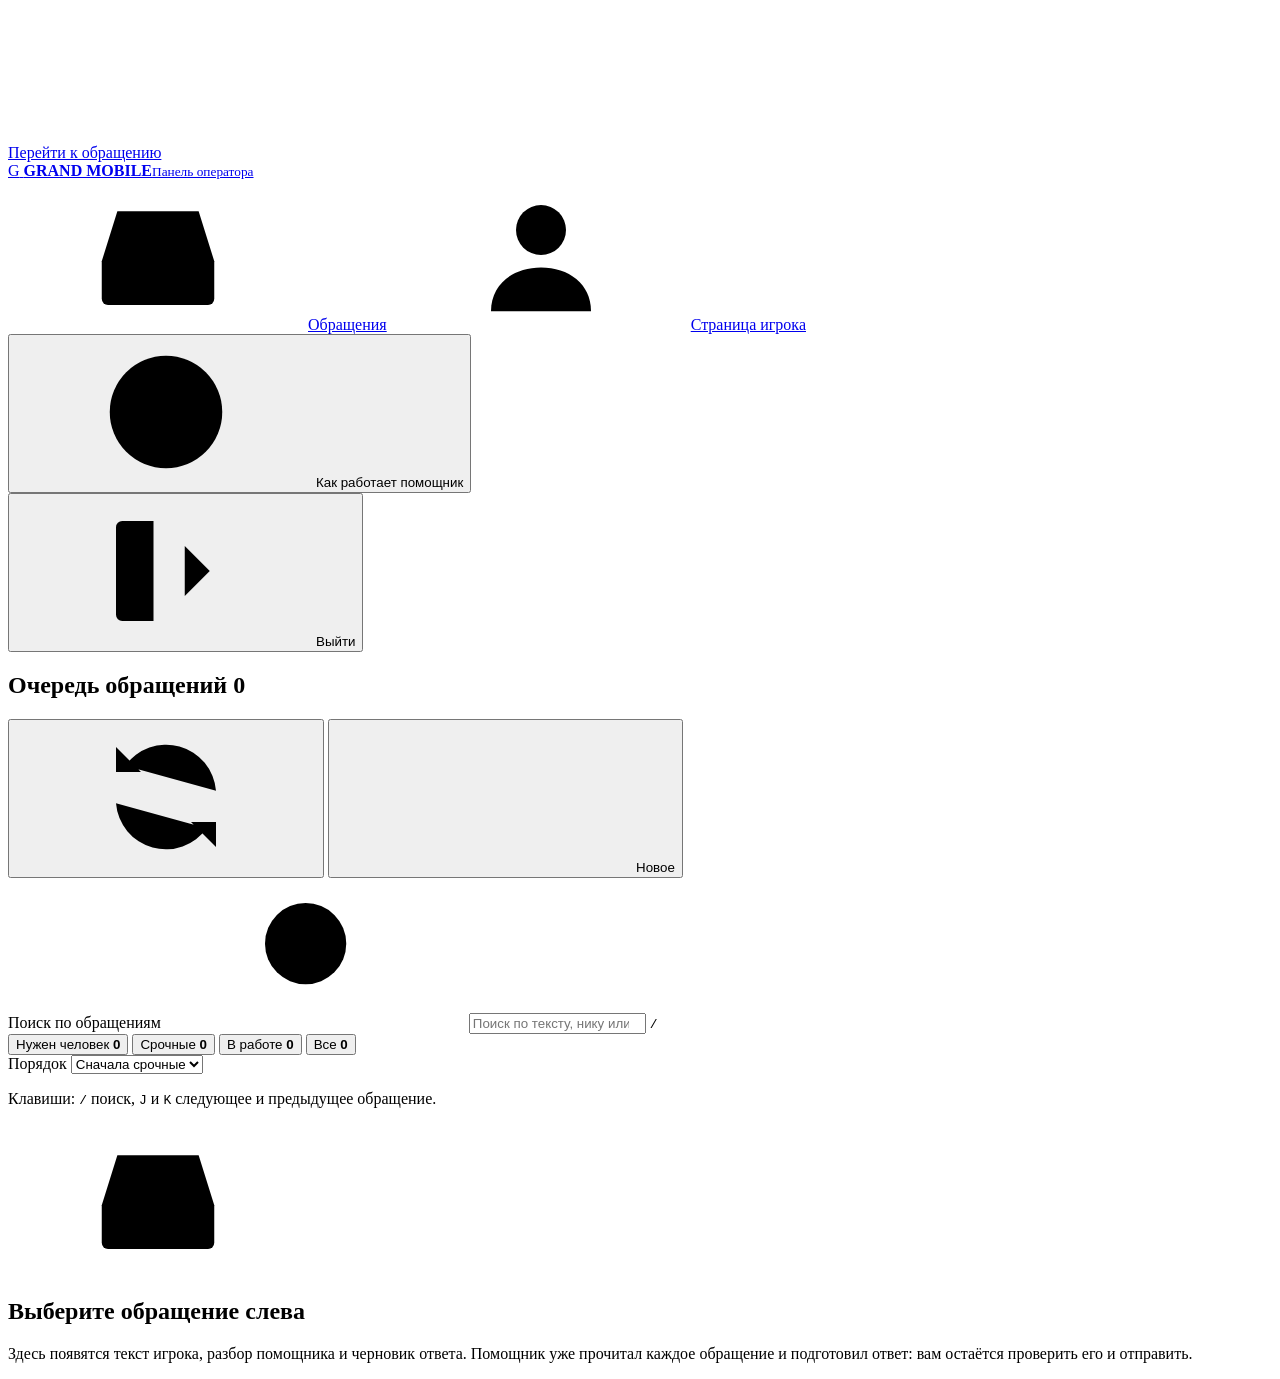
==== commit 5cf3e44d: "Remove the status chip from the operator header Co-Authored-By: Claude Sonnet 5.5 <noreply@anthropic" ====
--- a/app/ui/admin.html
+++ b/app/ui/admin.html
@@ -46,9 +46,6 @@
     <button type="button" class="nav-item" id="open-help"><svg aria-hidden="true"><use href="#i-help"/></svg><span>Как работает помощник</span></button>
   </nav>
   <div class="top-actions">
-    <button type="button" class="status-chip" id="status-chip" data-state="loading" aria-haspopup="dialog" aria-label="Состояние помощника">
-      <span class="dot" aria-hidden="true"></span><span id="status-text">Проверяем помощника</span>
-    </button>
     <button type="button" class="btn btn-quiet" id="logout"><svg aria-hidden="true"><use href="#i-logout"/></svg><span>Выйти</span></button>
   </div>
 </header>
